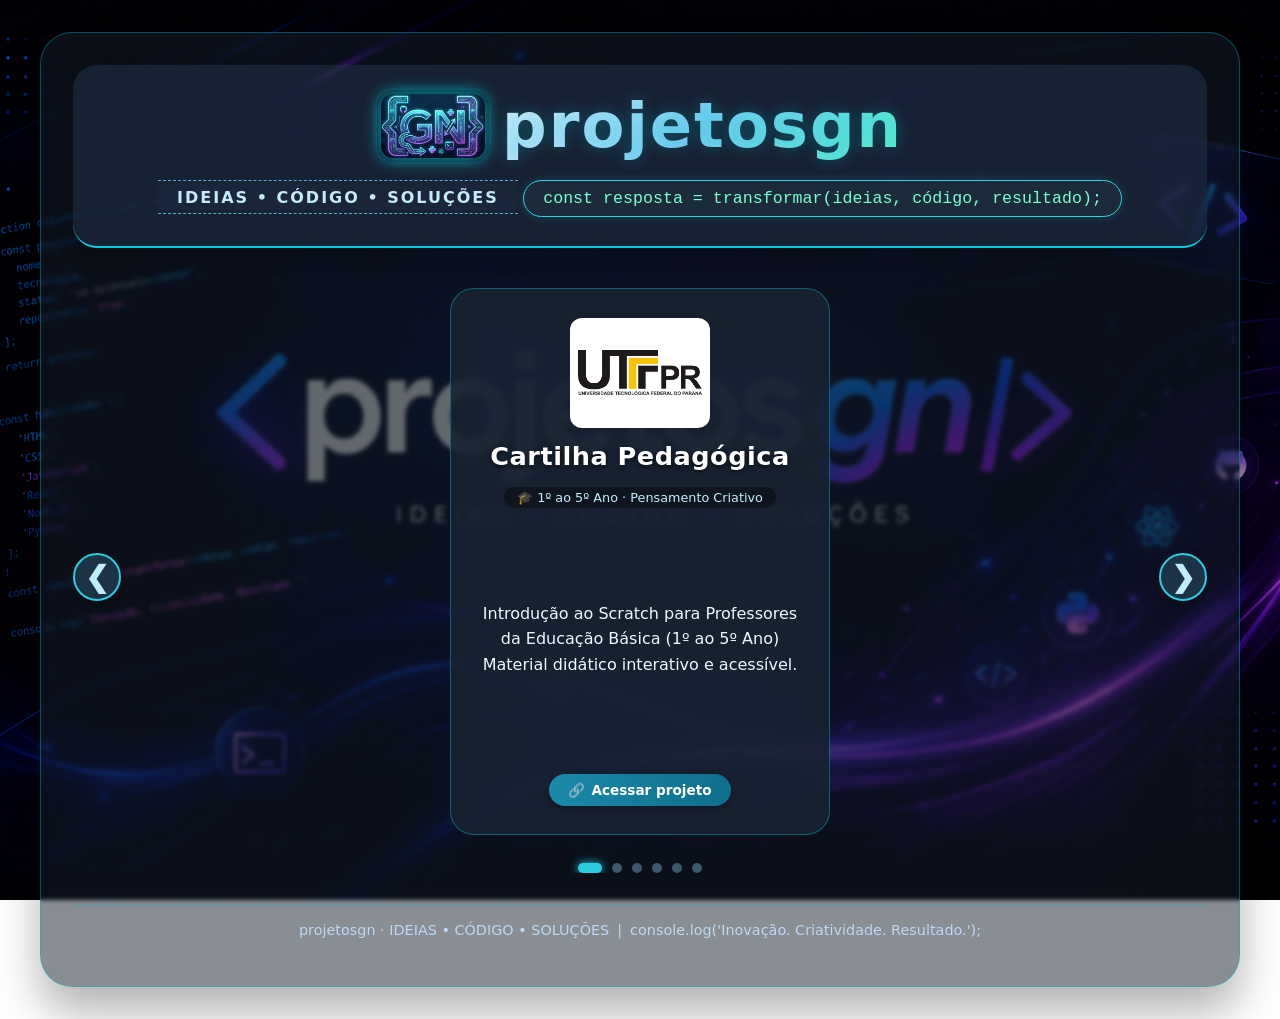
==== index.html @ d5f3495c "Retornando layout original" ====
<!DOCTYPE html>
<!--
    ===================================================================
    projetosgn · Portfólio de Soluções
    ===================================================================
    Objetivo:
        Apresentar projetos de tecnologia e inovação em um formato
        de carrossel interativo. O foco está no pensamento computacional,
        código limpo e soluções transformadoras. Cada slide representa
        um projeto ou seção institucional, com navegação por botões
        e indicadores visuais.

    Autor : Gisele Nunes
    Data  : 2026
    ===================================================================
-->

<!-- Define o idioma principal da página como Português do Brasil -->
<html lang="pt-BR">

<!-- Início do cabeçalho da página: contém metadados e links para recursos externos -->

<head>
    <!-- Define a codificação de caracteres como UTF-8 (suporte a acentos e caracteres especiais) -->
    <meta charset="UTF-8">

    <!--
        Configura a viewport para dispositivos móveis:
        - width=device-width: largura igual à tela do dispositivo
        - initial-scale=1.0: zoom inicial padrão
        - viewport-fit=cover: garante que o conteúdo ocupe toda a tela em iPhones com notch
    -->
    <meta name="viewport" content="width=device-width, initial-scale=1.0, viewport-fit=cover">

    <!-- Título que aparece na aba do navegador -->
    <title>projetosgn · Portfólio de Soluções</title>

    <!-- Link para o arquivo CSS externo que contém os estilos da página -->
    <link rel="stylesheet" href="assets/css/style.css">
</head>

<!-- Corpo da página: todo o conteúdo visível fica dentro desta tag -->

<body>
    <!--
        Wrapper: div principal que agrupa todo o conteúdo.
        Serve como contêiner para aplicar estilos de largura máxima,
        centralização e sombras, se necessário.
    -->
    <div class="wrapper">

        <!--
            Seção hero: área de destaque no topo da página.
            Contém logo, título principal e uma linha de código simbólica.
        -->
        <div class="hero">
            <!-- Div que agrupa logo e título para alinhamento -->
            <div class="logo-titulo">
                <!--
                    Imagem do logo.
                    - src: caminho da imagem
                    - alt: texto alternativo para acessibilidade
                    - onerror: fallback caso a imagem não carregue (esconde o elemento)
                -->
                <img src="assets/images/logo_projetosgn_2.png" alt="logo projetosgn" class="logo-simbolo"
                    onerror="this.style.display='none'">
                <!-- Título principal do site (nível 1) -->
                <h1>projetosgn</h1>
            </div>

            <!-- Subtítulo ou slogan da marca -->
            <div class="tagline">IDEIAS • CÓDIGO • SOLUÇÕES</div>

            <!--
                Exemplo de código JavaScript estilizado como um snippet.
                Representa a filosofia de transformar ideias em resultados.
            -->
            <div class="code-snippet">
                const resposta = transformar(ideias, código, resultado);
            </div>
        </div>

        <!--
            CARROSSEL DE PROJETOS
            Estrutura principal para exibir os slides interativos.
        -->
        <div class="carrossel-container">
            <!--
                Contêiner dos slides: terá largura suficiente para acomodar todos os itens
                em linha (horizontal). O JavaScript manipula a posição de scroll ou transform.
            -->
            <div class="carrossel-slides" id="carrosselSlides">

                <!-- ========== SLIDE 1: Cartilha Pedagógica (1º ao 5º Ano) ========== -->
                <!-- Cada slide é uma div com a classe 'carrossel-item' -->
                <div class="carrossel-item">
                    <!-- Card individual que representa um projeto -->
                    <div class="card-projeto">
                        <!-- Logo do projeto (UTFPR) -->
                        <img src="assets/images/UTFPR_logo.png" alt="Logo UTFPR" class="logo-projeto"
                            onerror="this.src='https://placehold.co/140x110?text=UTFPR'">
                        <!-- Título do projeto -->
                        <h3>Cartilha Pedagógica</h3>
                        <!-- Descrição curta: público-alvo e abordagem -->
                        <div class="desc-curta">🎓 1º ao 5º Ano · Pensamento Criativo</div>
                        <!-- Descrição principal mais detalhada -->
                        <div class="descricao-principal">
                            Introdução ao Scratch para Professores da Educação Básica (1º ao 5º Ano)<br>
                            Material didático interativo e acessível.
                        </div>
                        <!--
                            Link/botão para acessar o projeto.
                            - href: URL do projeto externo
                            - target="_blank": abre em nova aba
                            - rel="noopener noreferrer": segurança para evitar ataques via window.opener
                        -->
                        <a href="https://barbosa-rodrigo-1979.github.io/scratch-na-educacao-basica/" class="btn-projeto"
                            target="_blank" rel="noopener noreferrer">
                            <span>🔗</span> Acessar projeto
                        </a>
                    </div>
                </div>

                <!-- ========== SLIDE 2: Cartilha Pedagógica (6º ao 9º Ano) ========== -->
                <div class="carrossel-item">
                    <div class="card-projeto">
                        <img src="assets/images/UTFPR_logo.png" alt="Logo UTFPR" class="logo-projeto"
                            onerror="this.src='https://placehold.co/140x110?text=UTFPR'">
                        <h3>Cartilha Pedagógica</h3>
                        <div class="desc-curta">🧠 6º ao 9º Ano · Pensamento Computacional</div>
                        <div class="descricao-principal">
                            Uma sequência didática para desenvolver o Pensamento Computacional do 6º ao 9º ano<br>
                            Estratégias práticas com Scratch.
                        </div>
                        <a href="https://barbosa-rodrigo-1979.github.io/scratch-na-educacao-basica-2/"
                            class="btn-projeto" target="_blank" rel="noopener noreferrer">
                            <span>🔗</span> Acessar projeto
                        </a>
                    </div>
                </div>

                <!-- ========== SLIDE 3: ODS na Escola - Projeto Paraná Sustentável ========== -->
                <div class="carrossel-item">
                    <div class="card-projeto">
                        <!-- Logo do projeto ODS na Escola -->
                        <img src="assets/images/logo_ODS_3.png" alt="ODS na Escola"
                            class="logo-projeto logo-fundo-preto"
                            onerror="this.src='https://placehold.co/140x110?text=ODS+Escola&bg=1a8aaa&textColor=white'">

                        <!-- Título do projeto -->
                        <h3>ODS na Escola</h3>
                        <!-- Descrição curta: público-alvo e abordagem -->
                        <div class="desc-curta">🌍 Ensino Médio · Agenda 2030</div>
                        <!-- Descrição principal mais detalhada -->
                        <div class="descricao-principal">
                            Projeto interdisciplinar para a rede pública estadual do Paraná<br>
                            Conectando juventude, cidadania e os Objetivos de Desenvolvimento Sustentável da ONU.
                        </div>
                        <!--
                            Link/botão para acessar o projeto principal (index.html dos ODS)
                            O projeto contém 3 módulos: Fome Zero (ODS 2), Educação de Qualidade (ODS 4) e Ação Climática (ODS 13)
                        -->
                        <a href="https://giselenunes.github.io/sustentabilidade_ods/" class="btn-projeto"
                            target="_blank" rel="noopener noreferrer">
                            <span>🌐</span> Acessar ODS na Escola
                        </a>
                    </div>
                </div>

                <!-- ========== SLIDE 4: Robô Fofoqueiro (Projeto Integrador - IA e Acessibilidade) ========== -->
                <div class="carrossel-item">
                    <div class="card-projeto">
                        <!-- Logo customizada com fundo escuro e efeito visual de robô -->
                        <img src="assets/images/logo_fofoqueiro.png" alt="Robô Fofoqueiro"
                            class="logo-projeto logo-fundo-preto"
                            onerror="this.src='https://placehold.co/140x110?text=🤖+FOFOQUEIRO&bg=111111&textColor=00ccdd'">
                        <h3>🤖 Robô Fofoqueiro</h3>
                        <div class="desc-curta">🎙️ IA · Acessibilidade · Ensino Médio</div>
                        <div class="descricao-principal">
                            Assistente robótico com personalidade excêntrica que traduz sons ambientes em alertas
                            visuais, textuais e emocionais.<br>
                            Projeto integrador com Python, Visão Computacional, sensores de áudio e IA generativa com
                            gírias paranaenses.
                        </div>
                        <a href="https://giselenunes.github.io/projeto-integrador/" class="btn-projeto" target="_blank"
                            rel="noopener noreferrer">
                            <span>🤖</span> Conhecer projeto
                        </a>
                    </div>
                </div>

                <!-- ========== SLIDE 5: Sobre Mim (Criadora) ========== -->
                <div class="carrossel-item">
                    <div class="card-projeto">
                        <!-- Logo com fundo preto (classe específica) -->
                        <img src="assets/images/logo_projetosgn_6.png" alt="Gisele Nunes"
                            class="logo-projeto logo-fundo-preto"
                            onerror="this.src='https://placehold.co/140x110?text=GN'">
                        <h3>Bio</h3>
                        <div class="desc-curta">👤 Institucional · Criadora</div>
                        <div class="descricao-principal">
                            Conheça a trajetória, formação acadêmica e filosofia de trabalho<br>
                            de Gisele Nunes, idealizadora do projetosgn.
                        </div>
                        <!-- Link para uma página interna (bio.html) -->
                        <a href="pages/bio.html" class="btn-projeto">
                            <span>👤</span> Conhecer criadora
                        </a>
                    </div>
                </div>

                <!-- ========== SLIDE 6: Novos Horizontes (Projeto Futuro) ========== -->
                <div class="carrossel-item">
                    <div class="card-projeto">
                        <img src="assets/images/logo_projetosgn_6.png" alt="Logo projetosgn"
                            class="logo-projeto logo-fundo-preto"
                            onerror="this.src='https://placehold.co/140x110?text=projetosgn'">
                        <h3>Novos Horizontes</h3>
                        <div class="desc-curta">🚀 Em breve · inovação</div>
                        <div class="descricao-principal">
                            Reservado para projetos futuros<br>
                            Novas soluções, tecnologias emergentes e ideias em evolução.
                        </div>
                        <!--
                            Botão não é um link, mas um elemento interativo.
                            O JavaScript pode adicionar um alerta ou outra ação.
                            ID único para referência no script.
                        -->
                        <button class="btn-projeto" id="btnProjetoFuturo">
                            <span>✨</span> Em desenvolvimento
                        </button>
                    </div>
                </div>
            </div>

            <!--
                Botão de navegação "Anterior".
                - class: estilização geral dos botões
                - class específica para posicionamento à esquerda
                - id: referência para o JavaScript
                - aria-label: descrição para leitores de tela (acessibilidade)
            -->
            <button class="carrossel-btn carrossel-btn-prev" id="btnPrev" aria-label="Anterior">❮</button>

            <!-- Botão de navegação "Próximo" -->
            <button class="carrossel-btn carrossel-btn-next" id="btnNext" aria-label="Próximo">❯</button>

            <!--
                Div que conterá os indicadores (pontinhos) gerados dinamicamente pelo JavaScript.
                Cada indicador representa um slide e permite navegação direta.
            -->
            <div class="carrossel-indicadores" id="carrosselIndicadores"></div>
        </div>

        <!--
            Rodapé da página (footer).
            Contém informações de direitos autorais e uma mensagem simbólica em formato de console.log.
        -->
        <div class="footer">
            <span>projetosgn · IDEIAS • CÓDIGO • SOLUÇÕES</span>
            <span>|</span>
            <span>console.log('Inovação. Criatividade. Resultado.');</span>
        </div>
    </div>

    <!--
        Inclusão do arquivo JavaScript externo.
        Deve ser carregado após o HTML para que os elementos existam quando o script executar.
    -->
    <script src="assets/js/script.js"></script>
</body>

</html>
---- assets/css/style.css ----
/*===================================================================
    Titulo do documento: Estilos CSS para Portfólio de Projetos - Gisele Nunes
    ===================================================================
    Objetivo:
        Este arquivo define todos os estilos visuais para o site de portfólio,
        incluindo layout do carrossel de projetos, página sobre, efeitos de vidro
        (glassmorphism), responsividade e animações. Garante uma experiência
        visual moderna, legível e consistente em diferentes dispositivos.
    Autor : Gisele Nunes
    Data  : 2026
===================================================================*/

/* ==========================================================================
   1. RESET E CONFIGURAÇÕES GLOBAIS
   ========================================================================== */

/*
 * SELETOR UNIVERSAL (*)
 * O asterisco (*) seleciona TODOS os elementos HTML da página.
 * Isso inclui tags como <body>, <div>, <p>, <h1>, etc.
 * Aplicamos regras que serão herdadas por todos os elementos,
 * garantindo uma base consistente em qualquer navegador.
 */
* {
    /* Remove todas as margens externas padrão que os navegadores aplicam */
    margin: 0;

    /* Remove todos os preenchimentos internos padrão */
    padding: 0;

    /* 
     * box-sizing: border-box
     * Por padrão, a largura (width) de um elemento não inclui bordas e padding.
     * Com 'border-box', a largura e altura TOTAL do elemento incluem conteúdo,
     * padding e borda. Isso facilita muito o cálculo de layouts responsivos,
     * pois evita que elementos "estourem" o container pai ao adicionar padding.
     */
    box-sizing: border-box;
}

/*
 * ELEMENTO BODY
 * O <body> é o contêiner visível principal da página. Todo conteúdo que o
 * usuário vê está dentro dele.
 */
body {
    /* 
     * font-family: Define a pilha de fontes (fallback)
     * O navegador tenta usar a primeira fonte disponível. Se não encontrar,
     * vai para a próxima, e assim por diante.
     */
    font-family: 'Inter', 'Segoe UI', system-ui, -apple-system, sans-serif;

    /* 
     * background-image: Define uma imagem como fundo do site.
     * O caminho é relativo ao arquivo CSS. '..' significa "voltar um nível".
     * Como o CSS está em assets/css/style.css, '../images/fundo_projetosgn.png'
     * aponta para a pasta 'images' que está no mesmo nível de 'assets'.
     */
    background-image: url('../images/fundo_projetosgn.png');

    /* 
     * background-size: cover
     * Redimensiona a imagem de fundo para cobrir completamente o elemento,
     * mantendo sua proporção. Pode cortar levemente as bordas, mas garante
     * que não haverá espaços vazios.
     */
    background-size: cover;

    /* 
     * background-position: center
     * Centraliza a imagem de fundo tanto na horizontal quanto na vertical.
     * Isso garante que a parte mais interessante da imagem fique visível.
     */
    background-position: center;

    /* 
     * background-repeat: no-repeat
     * Impede que a imagem se repita caso seja menor que o elemento.
     * Queremos apenas uma instância da imagem.
     */
    background-repeat: no-repeat;

    /* 
     * background-attachment: fixed
     * Fixa a imagem de fundo em relação à viewport (janela do navegador).
     * Quando o usuário rola a página, o conteúdo se move, mas a imagem de fundo
     * permanece estática, criando um efeito parallax suave e elegante.
     */
    background-attachment: fixed;

    /* 
     * min-height: 100vh
     * Garante que o body tenha no mínimo 100% da altura da viewport (vh = viewport height).
     * Isso é crucial para centralizar conteúdo verticalmente e para que o fundo
     * cubra toda a tela inicial, mesmo com pouco conteúdo.
     */
    min-height: 100vh;

    /* 
     * display: flex
     * Ativa o Flexbox, um modelo de layout unidimensional poderoso.
     * Permite alinhar e distribuir espaço entre os itens filhos de forma eficiente.
     */
    display: flex;

    /* 
     * align-items: center
     * Alinha os itens filhos (no caso, o .wrapper) ao centro do eixo transversal.
     * Como o flex-direction padrão é 'row' (linha), o eixo transversal é o vertical.
     * Portanto, centraliza o conteúdo VERTICALMENTE dentro do body.
     */
    align-items: center;

    /* 
     * justify-content: center
     * Alinha os itens filhos ao centro do eixo principal.
     * Com flex-direction: row (padrão), o eixo principal é o horizontal.
     * Portanto, centraliza o conteúdo HORIZONTALMENTE dentro do body.
     */
    justify-content: center;

    /* 
     * padding: 2rem
     * Adiciona um espaçamento interno de 2rem em TODOS os lados do body.
     * rem é uma unidade relativa ao tamanho da fonte raiz (<html>).
     * Por padrão, 1rem = 16px. Então, 2rem = 32px.
     * Isso evita que o conteúdo grude nas bordas da tela em telas pequenas.
     */
    padding: 2rem;

    /* 
     * position: relative
     * Cria um novo contexto de posicionamento. Elementos com position: absolute
     * dentro do body serão posicionados em relação a ele, não à viewport.
     * Necessário para o pseudo-elemento ::before funcionar corretamente.
     */
    position: relative;
}

/*
 * PSEUDO-ELEMENTO BODY::BEFORE
 * Um pseudo-elemento é como um "elemento fantasma" criado via CSS.
 * ::before significa "antes do conteúdo do body".
 * É usado aqui para criar uma camada de overlay (sobreposição) escura
 * sobre a imagem de fundo, melhorando a legibilidade do texto.
 */
body::before {
    /* 
     * content: ""
     * A propriedade 'content' é OBRIGATÓRIA para pseudo-elementos ::before e ::after.
     * Mesmo vazia, deve ser declarada para que o elemento exista no DOM.
     */
    content: "";

    /* 
     * position: fixed
     * Posiciona o elemento em relação à viewport (janela do navegador).
     * Ao contrário de 'absolute', 'fixed' não rola com a página.
     * Isso garante que o overlay escuro cubra a tela inteira mesmo rolando,
     * já que o fundo é fixed e o conteúdo rola sobre ele.
     */
    position: fixed;

    /* top, left, right, bottom: 0 */
    /* Define que o elemento deve se esticar para tocar todas as bordas da viewport */
    top: 0;
    left: 0;
    right: 0;
    bottom: 0;

    /* 
     * background: rgba(0, 0, 0, 0.3)
     * Cor preta (0,0,0) com 30% de opacidade (0.3 = 30% visível, 70% transparente).
     * rgba = Red, Green, Blue, Alpha (canal alfa = transparência).
     * Escurece a imagem de fundo, fazendo o texto branco se destacar mais.
     */
    background: rgba(0, 0, 0, 0.3);

    /* 
     * z-index: 0
     * Controla a ordem de empilhamento (eixo Z).
     * Quanto MAIOR o z-index, mais À FRENTE o elemento aparece.
     * Com z-index:0, este overlay fica atrás do conteúdo (que terá z-index maior).
     */
    z-index: 0;
}

/* ==========================================================================
   2. ESTRUTURA PRINCIPAL (WRAPPER)
   ========================================================================== */

/*
 * .wrapper
 * Classe CSS (identificada pelo ponto .) que envolve TODO o conteúdo principal.
 * É a caixa centralizada e estilizada que contém hero, carrossel e footer.
 */
.wrapper {
    /* 
     * position: relative
     * Cria um novo contexto de posicionamento para os elementos filhos absolutos.
     * Também permite que o z-index funcione corretamente dentro deste container.
     */
    position: relative;

    /* 
     * z-index: 2
     * Garante que o wrapper e todo seu conteúdo fiquem ACIMA do overlay escuro
     * do body::before (que tem z-index:0).
     */
    z-index: 2;

    /* 
     * max-width: 1200px
     * Define uma largura máxima para o container.
     * Em telas muito grandes (ex: 4K), o conteúdo não ficará excessivamente largo,
     * mantendo a legibilidade e o conforto visual.
     */
    max-width: 1200px;

    /* 
     * width: 100%
     * Ocupa 100% da largura disponível do elemento pai (o body centralizado),
     * mas respeita o limite de max-width:1200px.
     */
    width: 100%;

    /* 
     * background: rgba(20, 30, 45, 0.5)
     * Fundo azul-escuro (20,30,45) com 50% de opacidade.
     * A transparência permite que a imagem de fundo (já escurecida pelo overlay)
     * apareça levemente através do conteúdo, criando profundidade.
     */
    background: rgba(20, 30, 45, 0.5);

    /* 
     * backdrop-filter: blur(2px)
     * Aplica um efeito de desfoque (blur) de 2px aos elementos que estão ATRÁS
     * do .wrapper. Isso cria o famoso efeito "glassmorphism" (vidro fosco),
     * onde o fundo parece estar embaçado atrás do conteúdo, similar a vidro.
     * Diferente de 'filter', 'backdrop-filter' não desfoca o próprio elemento.
     */
    backdrop-filter: blur(2px);

    /* 
     * border-radius: 2rem
     * Arredonda os cantos do wrapper. 2rem = 32px (considerando 1rem=16px).
     * Dá um aspecto mais suave e moderno ao container principal.
     */
    border-radius: 2rem;

    /* 
     * padding: 2rem
     * Adiciona espaço interno de 2rem em todos os lados.
     * O conteúdo interno (hero, carrossel, footer) não encosta nas bordas arredondadas.
     */
    padding: 2rem;

    /* 
     * box-shadow: 0 25px 45px rgba(0, 0, 0, 0.3)
     * Adiciona uma sombra externa ao elemento.
     * Sintaxe: offset-x | offset-y | blur-radius | spread-radius | cor
     * - offset-x: 0 (sombra centralizada horizontalmente)
     * - offset-y: 25px (sombra para baixo)
     * - blur-radius: 45px (quanto maior, mais esfumada a sombra)
     * - cor: preto com 30% opacidade
     * Cria a ilusão de que o wrapper está flutuando sobre o fundo.
     */
    box-shadow: 0 25px 45px rgba(0, 0, 0, 0.3);

    /* 
     * border: 1px solid rgba(0, 180, 200, 0.4)
     * Adiciona uma borda fina de 1px na cor ciano/azul claro com 40% opacidade.
     * A borda sutíl reforça as bordas do glassmorphism, dando um "brilho" nas extremidades.
     */
    border: 1px solid rgba(0, 180, 200, 0.4);
}

/* ==========================================================================
   3. SEÇÃO HERO (CABEÇALHO DE APRESENTAÇÃO)
   ========================================================================== */

/*
 * .hero
 * Seção de destaque no topo do site. Contém logo, título principal e tagline.
 * É a primeira impressão visual do portfólio.
 */
.hero {
    /* 
     * text-align: center
     * Centraliza horizontalmente todo o conteúdo de texto dentro da hero.
     * Títulos, parágrafos, spans, etc, ficarão centralizados.
     */
    text-align: center;

    /* 
     * margin-bottom: 2rem
     * Adiciona um espaçamento externo abaixo da hero, separando-a do carrossel.
     * 2rem = 32px (espaço confortável entre seções).
     */
    margin-bottom: 2rem;

    /* 
     * padding: 1.5rem 1rem
     * Espaçamento interno:
     * - 1.5rem (24px) no topo e na base (vertical)
     * - 1rem (16px) nas laterais (horizontal)
     */
    padding: 1.5rem 1rem;

    /* 
     * background: rgba(30, 45, 65, 0.55)
     * Fundo um pouco mais escuro e opaco que o wrapper para criar contraste.
     * Cor azul-marinho (30,45,65) com 55% opacidade.
     */
    background: rgba(30, 45, 65, 0.55);

    /* 
     * backdrop-filter: blur(4px)
     * Desfoque de 4px no fundo atrás da hero. Mais intenso que o blur(2px) do wrapper,
     * destacando ainda mais esta seção e melhorando a legibilidade do texto.
     */
    backdrop-filter: blur(4px);

    /* 
     * border-radius: 1.5rem
     * Cantos arredondados de 1.5rem (24px). Um pouco menos arredondado que o wrapper.
     */
    border-radius: 1.5rem;

    /* 
     * border-bottom: 2px solid #00ccdd
     * Adiciona uma borda apenas na PARTE INFERIOR da hero.
     * Cor ciano brilhante (#00ccdd) com 2px de espessura.
     * Funciona como uma linha de destaque que separa visualmente a hero do conteúdo abaixo.
     */
    border-bottom: 2px solid #00ccdd;

    /* 
     * position: relative
     * Para que o 'overflow: hidden' funcione corretamente e também para
     * futuros elementos posicionados absolutamente dentro da hero.
     */
    position: relative;

    /* 
     * overflow: hidden
     * Esconde qualquer conteúdo que ultrapasse as bordas arredondadas da hero.
     * Garante que os cantos fiquem perfeitamente redondos sem "vazamentos".
     */
    overflow: hidden;

    /* 
     * box-shadow: 0 8px 20px rgba(0, 0, 0, 0.2)
     * Sombra sutil que dá um leve destaque, fazendo a hero "flutuar" levemente
     * acima do wrapper, adicionando profundidade ao design.
     */
    box-shadow: 0 8px 20px rgba(0, 0, 0, 0.2);
}

/*
 * .logo-titulo
 * Container flexível que agrupa a imagem do logo e o título <h1>.
 */
.logo-titulo {
    /* 
     * display: flex
     * Ativa o Flexbox para alinhar o logo e o título na mesma linha horizontal.
     */
    display: flex;

    /* 
     * align-items: center
     * Alinha verticalmente o logo e o título ao centro.
     * Se um for maior que o outro, o menor será centralizado verticalmente.
     */
    align-items: center;

    /* 
     * justify-content: center
     * Centraliza o grupo (logo + título) horizontalmente dentro do container pai (.hero).
     */
    justify-content: center;

    /* 
     * gap: 0.8rem
     * Define um espaçamento de 0.8rem (cerca de 13px) entre o logo e o título.
     * O 'gap' é uma propriedade do Flexbox e Grid que simplifica margens entre itens.
     */
    gap: 0.8rem;

    /* 
     * flex-wrap: wrap
     * Permite que os itens internos (logo e título) quebrem para a linha de baixo
     * se não houver espaço horizontal suficiente em telas muito pequenas.
     * Isso evita que o layout "estoure" ou crie scroll horizontal.
     */
    flex-wrap: wrap;

    /* 
     * margin-bottom: 0.3rem
     * Pequeno espaçamento abaixo do grupo logo-titulo, separando-o da tagline.
     */
    margin-bottom: 0.3rem;
}

/*
 * .logo-simbolo
 * Estilo específico para a imagem do logo/símbolo.
 */
.logo-simbolo {
    /* 
     * height: 72px
     * Define uma altura fixa de 72 pixels.
     * Ao definir apenas a altura, a largura se ajusta automaticamente (width: auto)
     * para manter a proporção original da imagem.
     */
    height: 72px;

    /* 
     * width: auto
     * A largura é calculada automaticamente baseada na altura definida (72px)
     * e na proporção (aspect ratio) da imagem original.
     */
    width: auto;

    /* 
     * filter: drop-shadow(0 0 8px #00ccdd)
     * Aplica uma sombra diretamente ao redor da imagem, respeitando seus contornos
     * e áreas transparentes (diferente de box-shadow, que cria uma sombra retangular).
     * Cria um efeito de brilho neon ciano ao redor do logo.
     */
    filter: drop-shadow(0 0 8px #00ccdd);

    /* 
     * transition: transform 0.3s ease
     * Suaviza a animação de qualquer mudança na propriedade 'transform'.
     * Quando a transformação ocorrer (ex: no hover), levará 0.3 segundos
     * com uma aceleração 'ease' (começa devagar, acelera, desacelera no fim).
     */
    transition: transform 0.3s ease;

    /* 
     * border-radius: 16px
     * Arredonda os cantos da imagem do logo em 16 pixels.
     * Dá um aspecto mais suave e integrado ao design.
     */
    border-radius: 16px;

    /* 
     * background: rgba(0, 0, 0, 0.2)
     * Adiciona um fundo preto com 20% de opacidade atrás da imagem.
     * Útil se o logo tiver áreas transparentes ou for muito claro, garantindo contraste.
     */
    background: rgba(0, 0, 0, 0.2);

    /* 
     * padding: 4px
     * Espaçamento interno de 4px. Cria uma pequena borda entre a imagem e o fundo
     * definido acima, ou entre a imagem e a borda arredondada.
     */
    padding: 4px;
}

/*
 * Efeito ao passar o mouse sobre o logo.
 * A pseudo-classe :hover é ativada quando o cursor do mouse está sobre o elemento.
 */
.logo-simbolo:hover {
    /* 
     * transform: scale(1.02)
     * Aumenta o elemento em 2% (1.02 = 102% do tamanho original).
     * Combinado com o 'transition' definido acima, o crescimento é suave e sutil.
     */
    transform: scale(1.02);
}

/*
 * TÍTULO PRINCIPAL H1
 * Representa o título mais importante da página (geralmente o nome do portfólio).
 */
h1 {
    /* 
     * font-size: 3.9rem
     * Tamanho da fonte: 3.9rem = 3.9 * 16px = aproximadamente 62.4px.
     * Um tamanho grande e impactante para o título principal.
     */
    font-size: 3.9rem;

    /* 
     * background: linear-gradient(135deg, #e0f0ff, #7accee, #5aeecc)
     * Cria um gradiente linear de 135 graus (diagonal, da esquerda inferior para direita superior).
     * As cores do gradiente: azul muito claro -> azul médio -> verde-água.
     * Este gradiente será usado como COR DE FUNDO do texto.
     */
    background: linear-gradient(135deg, #e0f0ff, #7accee, #5aeecc);

    /* 
     * background-clip: text
     * Esta é a propriedade mágica! Ela faz com que o fundo (no caso, o gradiente)
     * seja recortado para se ajustar exatamente ao formato do texto.
     * O resultado é que o texto parece ter uma cor gradiente.
     * Suporte em navegadores modernos.
     */
    background-clip: text;

    /* 
     * -webkit-background-clip: text
     * Versão com prefixo para compatibilidade com navegadores baseados em WebKit
     * (Chrome, Safari, Edge, Opera, etc). Necessária para garantir o funcionamento.
     */
    -webkit-background-clip: text;

    /* 
     * color: transparent
     * Torna a cor do texto propriamente dita completamente transparente.
     * Assim, o que vemos é o GRADIENTE que está atrás (graças ao background-clip: text).
     * Se a cor não fosse transparente, ela se sobreporia ao gradiente.
     */
    color: transparent;

    /* 
     * letter-spacing: 2px
     * Adiciona 2 pixels de espaçamento entre cada caractere do texto.
     * Torna o título mais arejado e com um visual mais moderno.
     */
    letter-spacing: 2px;

    /* 
     * font-weight: 700
     * Define a espessura da fonte. 700 é equivalente a 'bold' (negrito).
     * A maioria das fontes suporta valores de 100 (mais fino) a 900 (mais grosso).
     */
    font-weight: 700;

    /* 
     * text-shadow: 0 0 15px rgba(0, 200, 220, 0.3)
     * Adiciona uma sombra externa ao texto (não ao container).
     * offset-x: 0 | offset-y: 0 | blur-radius: 15px | cor: ciano com 30% opacidade.
     * Cria um efeito de brilho suave (glow) ao redor das letras.
     */
    text-shadow: 0 0 15px rgba(0, 200, 220, 0.3);
}

/*
 * .tagline
 * Texto de apoio ou subtítulo que aparece abaixo do título principal.
 */
.tagline {
    /* 
     * font-size: 1rem
     * Tamanho padrão da fonte: 1rem = 16px (a menos que a raiz seja modificada).
     * É o tamanho base para texto corrido.
     */
    font-size: 1rem;

    /* 
     * letter-spacing: 2px
     * Mesmo espaçamento entre letras do título, mantendo a coerência visual.
     */
    letter-spacing: 2px;

    /* 
     * color: #c5eaff
     * Define a cor do texto como um azul bem claro e suave.
     * Contrasta com o fundo escuro e combina com o tema tecnológico.
     */
    color: #c5eaff;

    /* 
     * font-weight: 600
     * Peso semi-negrito (600). Um pouco mais grosso que o normal (400),
     * mas não tão grosso quanto o bold (700).
     */
    font-weight: 600;

    /* 
     * margin: 0.5rem 0
     * Margem externa:
     * - 0.5rem (8px) no topo e na base (vertical)
     * - 0 nas laterais (horizontal)
     */
    margin: 0.5rem 0;

    /* 
     * border-top e border-bottom
     * Adiciona bordas tracejadas (dashed) nas partes superior e inferior.
     * Isso cria uma linha de destaque que "emoldura" visualmente a tagline.
     */
    border-top: 1px dashed #5aaece;
    border-bottom: 1px dashed #5aaece;

    /* 
     * display: inline-block
     * Por padrão, um <p> ou <div> é block (ocupa toda a linha).
     * inline-block faz o elemento ocupar apenas a largura do seu conteúdo,
     * permitindo que outros elementos (se houvessem) fiquem na mesma linha.
     * Aqui, faz a tagline ficar centralizada e com largura ajustada ao texto.
     */
    display: inline-block;

    /* 
     * padding: 0.4rem 1.2rem
     * Espaçamento interno:
     * - 0.4rem (6.4px) no topo/base
     * - 1.2rem (19.2px) nas laterais
     * Dá um "respiro" entre o texto e as bordas tracejadas.
     */
    padding: 0.4rem 1.2rem;

    /* 
     * backdrop-filter: blur(4px)
     * Aplica desfoque de 4px no fundo atrás da tagline.
     * Melhora a legibilidade quando o fundo tem muito contraste.
     */
    backdrop-filter: blur(4px);
}

/*
 * .code-snippet
 * Simula um trecho de código, usado para dar um toque "tech" à apresentação.
 */
.code-snippet {
    /* 
     * background: rgba(30, 46, 62, 0.8)
     * Fundo escuro azulado com 80% opacidade, quase opaco.
     * Garante que o "código" seja bem legível.
     */
    background: rgba(30, 46, 62, 0.8);

    /* 
     * padding: 0.5rem 1.2rem
     * Espaçamento interno confortável: 8px vertical, ~19px horizontal.
     */
    padding: 0.5rem 1.2rem;

    /* 
     * border-radius: 40px
     * Valor alto para criar um formato de "pílula" (retângulo com bordas muito arredondadas).
     */
    border-radius: 40px;

    /* 
     * display: inline-block
     * Faz com que o elemento ocupe apenas a largura do seu conteúdo,
     * permitindo centralização fácil e layout mais compacto.
     */
    display: inline-block;

    /* 
     * font-family: 'Courier New', monospace
     * Força uma fonte monoespaçada (cada caractere tem a mesma largura),
     * que é o padrão para representar código de programação.
     */
    font-family: 'Courier New', monospace;

    /* 
     * color: #7affd0
     * Cor verde-menta claro, típica de sintaxe de código em muitos editores.
     */
    color: #7affd0;

    /* 
     * font-size: 1.04rem
     * Ligeiramente maior que o padrão (1rem = 16px, 1.04rem ≈ 16.6px).
     * Pequeno destaque sem exageros.
     */
    font-size: 1.04rem;

    /* 
     * border: 1px solid #3acce0
     * Borda sólida de 1px na cor ciano, reforçando o visual "tech".
     */
    border: 1px solid #3acce0;

    /* 
     * margin-top: 0.8rem
     * Espaço acima de 0.8rem (≈13px), separando o snippet da tagline.
     */
    margin-top: 0.8rem;

    /* 
     * box-shadow: 0 0 10px rgba(0, 200, 210, 0.2)
     * Sombra externa com brilho ciano, dando um leve "glow" ao elemento.
     */
    box-shadow: 0 0 10px rgba(0, 200, 210, 0.2);

    /* 
     * font-weight: 500
     * Peso da fonte médio (500). Entre o normal (400) e o semi-negrito (600).
     */
    font-weight: 500;
}

/* ==========================================================================
   4. BOTÃO DE VOLTAR (PÁGINA SOBRE)
   ========================================================================== */

/*
 * .btn-voltar
 * Botão de retorno que permite ao usuário voltar facilmente para a página inicial do portfólio.
 */
.btn-voltar {
    display: inline-flex;
    align-items: center;
    gap: 8px;
    background: rgba(30, 55, 75, 0.85);
    backdrop-filter: blur(8px);
    color: #c5ecff;
    text-decoration: none;
    padding: 0.6rem 1.2rem;
    border-radius: 40px;
    font-size: 0.9rem;
    font-weight: 500;
    transition: all 0.3s ease;
    border: 1px solid rgba(42, 204, 224, 0.4);
    margin-bottom: 1.5rem;
}

.btn-voltar:hover {
    background: rgba(42, 204, 224, 0.85);
    color: #1a2a3a;
    border-color: white;
    transform: translateX(-4px);
}

.btn-voltar span {
    font-size: 1.2rem;
}

/* ==========================================================================
   5. PÁGINA "SOBRE GISELE NUNES" - ESTILOS ESPECÍFICOS
   ========================================================================== */

/*
 * .sobre-container
 * Container principal da página sobre.
 */
.sobre-container {
    width: 100%;
    max-width: 1100px;
    margin: 0 auto;
}

/*
 * .profile-card
 * Card principal que exibe o perfil e as informações de contato.
 */
.profile-card {
    background: rgba(25, 35, 50, 0.7);
    backdrop-filter: blur(12px);
    border-radius: 2rem;
    padding: 1.8rem;
    margin-bottom: 2rem;
    border: 1px solid rgba(0, 200, 220, 0.4);
    transition: all 0.3s ease;
}

.profile-card:hover {
    border-color: #2acce0;
    box-shadow: 0 0 20px rgba(0, 200, 230, 0.2);
}

/*
 * .perfil-linha
 * Linha de perfil que organiza avatar e dados lado a lado.
 */
.perfil-linha {
    display: flex;
    flex-wrap: wrap;
    gap: 2rem;
    align-items: center;
}

/*
 * .avatar-wrapper
 * Envoltório da imagem de avatar.
 */
.avatar-wrapper {
    flex-shrink: 0;
}

/*
 * .avatar-img
 * Estilo para a imagem do avatar.
 */
.avatar-img {
    width: 180px;
    height: 180px;
    object-fit: cover;
    border-radius: 50%;
    border: 3px solid #2acce0;
    box-shadow: 0 0 15px rgba(42, 204, 224, 0.4);
    background: #0a1a2a;
    padding: 4px;
}

/*
 * .info-dados
 * Div que contém as informações textuais e de contato.
 */
.info-dados {
    flex: 1;
}

.info-dados h2 {
    font-size: 2.2rem;
    margin-bottom: 0.5rem;
    text-align: left;
}

/*
 * .badge-idade
 * Badge que exibe a idade calculada dinamicamente.
 */
.badge-idade {
    display: inline-block;
    background: rgba(42, 204, 224, 0.2);
    border: 1px solid #2acce0;
    border-radius: 50px;
    padding: 0.3rem 1rem;
    font-size: 0.85rem;
    color: #7affd0;
    margin-bottom: 1rem;
    font-weight: 500;
}

/*
 * .contato-item
 * Item de contato individual (telefone, e-mail, localização).
 */
.contato-item {
    display: flex;
    align-items: center;
    flex-wrap: wrap;
    gap: 0.8rem;
    margin: 0.8rem 0;
    padding: 0.5rem;
    background: rgba(0, 0, 0, 0.25);
    border-radius: 12px;
    transition: all 0.2s ease;
}

.contato-item:hover {
    background: rgba(0, 0, 0, 0.4);
}

/*
 * .contato-icone
 * Ícone representando o tipo de contato.
 */
.contato-icone {
    font-size: 1.2rem;
}

/*
 * .contato-texto
 * Texto do contato.
 */
.contato-texto {
    color: #c5ecff;
    font-size: 0.95rem;
    flex: 1;
    word-break: break-all;
}

/*
 * .btn-copiar
 * Botão que copia o conteúdo do contato.
 */
.btn-copiar {
    background: linear-gradient(95deg, #1a8aaa, #0e6e8a);
    border: none;
    padding: 0.3rem 0.8rem;
    border-radius: 40px;
    color: white;
    font-size: 0.7rem;
    font-weight: 500;
    cursor: pointer;
    transition: all 0.2s ease;
}

.btn-copiar:hover {
    background: linear-gradient(95deg, #2ac0e0, #1a90b0);
    transform: scale(1.02);
    box-shadow: 0 0 8px rgba(0, 200, 220, 0.4);
}

/*
 * .card-projeto (reaproveitado da página inicial)
 * Card que apresenta a trajetória e o propósito profissional.
 */
.card-projeto {
    background: rgba(25, 35, 50, 0.7);
    backdrop-filter: blur(12px);
    border-radius: 1.5rem;
    padding: 1.8rem;
    margin-bottom: 2rem;
    border: 1px solid rgba(0, 200, 220, 0.4);
    transition: all 0.3s ease;
}

.card-projeto:hover {
    border-color: #00ddff;
    box-shadow: 0 0 20px rgba(0, 200, 230, 0.25);
    transform: translateY(-3px);
    background: rgba(30, 42, 60, 0.75);
}

.card-projeto h3 {
    font-size: 1.6rem;
    margin-bottom: 1rem;
    color: #ffffff;
}

.card-projeto .descricao-principal {
    font-size: 1rem;
    line-height: 1.6;
    margin-bottom: 1rem;
}

/*
 * Títulos H2 da página sobre
 */
.sobre-container h2 {
    font-size: 1.8rem;
    margin: 1.5rem 0 1rem 0;
    color: #ffffff;
    background: linear-gradient(135deg, #ffffff, #7accee);
    background-clip: text;
    -webkit-background-clip: text;
    color: transparent;
    display: inline-block;
}

/*
 * .formacao-grid
 * Grid que organiza os cards de formação em layout responsivo.
 */
.formacao-grid {
    display: grid;
    grid-template-columns: repeat(auto-fit, minmax(280px, 1fr));
    gap: 1.5rem;
    margin: 1.5rem 0;
}

/*
 * .card-formacao
 * Card individual de formação acadêmica.
 */
.card-formacao {
    background: rgba(25, 35, 50, 0.7);
    backdrop-filter: blur(12px);
    border-radius: 1.5rem;
    padding: 1.5rem;
    border: 1px solid rgba(0, 200, 220, 0.4);
    transition: all 0.3s ease;
    text-align: center;
}

.card-formacao:hover {
    border-color: #2acce0;
    transform: translateY(-3px);
    box-shadow: 0 0 15px rgba(0, 200, 230, 0.2);
}

/*
 * .curso-logo-wrapper
 * Envoltório para a logo da instituição de ensino.
 */
.curso-logo-wrapper {
    margin-bottom: 1rem;
    display: flex;
    justify-content: center;
    align-items: center;
}

/*
 * .logo-instituicao
 * Logo da instituição de ensino - Fundo BRANCO com borda ciano e efeito suave
 */
.logo-instituicao {
    width: 110px;
    height: 90px;
    object-fit: contain;
    border-radius: 16px;
    padding: 8px;
    background: #ffffff;
    backdrop-filter: none;
    border: 1px solid rgba(0, 200, 220, 0.6);
    transition: all 0.25s ease-in-out;
    box-shadow: 0 4px 12px rgba(0, 0, 0, 0.15);
    display: block;
    margin-left: auto;
    margin-right: auto;
}

.logo-instituicao:hover {
    border-color: #2acce0;
    transform: translateY(-3px);
    box-shadow: 0 0 14px rgba(0, 200, 230, 0.4);
    background: #f8f9fa;
}

.logo-instituicao.fallback-logo {
    background: #ffffff !important;
    backdrop-filter: none !important;
}

/*
 * .curso-titulo
 * Título do curso com ícone temático.
 */
.curso-titulo {
    font-size: 1.2rem;
    font-weight: 700;
    color: #ffffff;
    margin-bottom: 0.5rem;
    letter-spacing: 0.3px;
}

/*
 * .curso-periodo
 * Período de realização do curso.
 */
.curso-periodo {
    font-size: 0.85rem;
    color: #7affd0;
    margin-bottom: 0.8rem;
}

/*
 * .curso-desc
 * Descrição resumida dos conhecimentos adquiridos.
 */
.curso-desc {
    font-size: 0.9rem;
    color: #c5ecff;
    line-height: 1.5;
    text-align: left;
}

/*
 * .diferenciais-container
 * Container para diferenciais: áreas de atuação e filosofia de trabalho.
 */
.diferenciais-container {
    display: grid;
    grid-template-columns: repeat(auto-fit, minmax(280px, 1fr));
    gap: 1.5rem;
    margin: 1.5rem 0;
}

/*
 * .citacao
 * Citação motivacional e visão pessoal, destacada visualmente.
 */
.citacao {
    background: rgba(0, 0, 0, 0.3);
    border-left: 4px solid #2acce0;
    border-radius: 1rem;
    padding: 1.5rem;
    margin: 2rem 0;
    font-size: 1.1rem;
    font-style: italic;
    color: #e0f0ff;
    line-height: 1.6;
    text-align: center;
}

/*
 * .footer
 * Rodapé da página, alinhado com o design original do portfólio.
 */
.footer {
    text-align: center;
    margin-top: 2rem;
    padding: 1rem;
    border-top: 1px solid rgba(0, 180, 200, 0.3);
    font-size: 0.9rem;
    color: #c0d8f0;
    display: flex;
    flex-wrap: wrap;
    justify-content: center;
    gap: 0.5rem;
    font-weight: 500;
}

/*
 * .footer-separator
 * Separador visual entre os textos do rodapé.
 */
.footer-separator {
    opacity: 0.6;
}

/* ==========================================================================
   6. CARROSSEL DE PROJETOS - AJUSTADO PARA EXIBIÇÃO CORRETA
   ========================================================================== */

/*
 * .carrossel-container
 * Container principal do carrossel. Envolve os slides e os botões de navegação.
 * IMPORTANTE: Deve ter overflow hidden para esconder slides fora da área visível
 */
.carrossel-container {
    position: relative;
    margin: 1.5rem 0;
    padding: 0 3rem;
    overflow: hidden;
    /* Esconde os slides que estão fora da área visível */
    width: 100%;
}

/*
 * .carrossel-slides
 * Container que agrupa todos os slides lado a lado (horizontalmente).
 * A largura deve ser totalSlides * 100% e a transição é aplicada aqui
 */
.carrossel-slides {
    display: flex;
    transition: transform 0.4s ease-out;
    width: 100%;
    will-change: transform;
    /* Otimiza a animação */
}

/*
 * .carrossel-item
 * Cada slide individual do carrossel.
 * flex: 0 0 100% - Garante que cada slide ocupe exatamente 100% da largura do container pai
 * Isso é CRÍTICO para o funcionamento correto do carrossel
 */
.carrossel-item {
    flex: 0 0 100%;
    min-width: 0;
    /* Previne problemas de overflow em flexbox */
    padding: 0.5rem;
}

/*
 * Cards dos projetos dentro do carrossel
 * AJUSTADO: largura máxima reduzida e centralizado para melhor harmonia visual
 */
.card-projeto {
    background: rgba(25, 35, 50, 0.85);
    backdrop-filter: blur(12px);
    border-radius: 1.5rem;
    padding: 1.8rem;
    border: 1px solid rgba(0, 200, 220, 0.4);
    transition: all 0.3s ease;
    text-align: center;
    height: 100%;
    display: flex;
    flex-direction: column;
    align-items: center;
    /* NOVOS AJUSTES: reduz largura horizontal e melhora proporção vertical */
    max-width: 380px;
    margin-left: auto;
    margin-right: auto;
    width: 100%;
    min-height: 480px;
    justify-content: space-between;
}

.card-projeto:hover {
    border-color: #00ddff;
    box-shadow: 0 0 20px rgba(0, 200, 230, 0.25);
    transform: translateY(-3px);
    background: rgba(30, 42, 60, 0.9);
}

/*
 * .logo-projeto
 * Estilo para as imagens/logos dos projetos dentro dos cards.
 */
.logo-projeto {
    width: 140px;
    height: 110px;
    object-fit: contain;
    margin-bottom: 0.8rem;
    border-radius: 12px;
    padding: 8px;
    display: block;
    margin-left: auto;
    margin-right: auto;
}

.logo-projeto[src*="UTFPR_logo"] {
    background: #ffffff;
}

.logo-projeto[src*="logo_projetosgn_6"] {
    background: #000000;
}

.logo-projeto:not([src*="UTFPR_logo"]):not([src*="logo_ODS_3"]) {
    background: #000000;
}

/* Fundo branco específico para a logo ODS */
.logo-projeto[src*="logo_ODS_3"] {
    background: #ffffff !important;
    padding: 8px;
    object-fit: contain;
}

/*
 * TÍTULO DO PROJETO (H3)
 */
h3 {
    font-size: 1.4rem;
    color: #ffffff;
    margin-bottom: 0.3rem;
    font-weight: 700;
    text-shadow: 0 2px 4px rgba(0, 0, 0, 0.5);
    letter-spacing: 0.5px;
}

/*
 * .desc-curta
 * Descrição breve, geralmente o tipo ou categoria do projeto.
 */
.desc-curta {
    font-size: 0.8rem;
    color: #c5ecff;
    background: rgba(0, 0, 0, 0.35);
    display: inline-block;
    padding: 0.2rem 0.8rem;
    border-radius: 50px;
    margin-bottom: 0.8rem;
    font-weight: 500;
}

/*
 * .descricao-principal
 * Texto principal que descreve o projeto em detalhes.
 */
.descricao-principal {
    color: #f0f8ff;
    line-height: 1.45;
    margin: 0.8rem 0;
    font-size: 0.9rem;
    font-weight: 500;
    flex: 1;
    display: flex;
    align-items: center;
}

/*
 * .btn-projeto
 * Botão de ação do projeto.
 */
.btn-projeto {
    display: inline-flex;
    align-items: center;
    justify-content: center;
    gap: 6px;
    background: linear-gradient(95deg, #1a8aaa, #0e6e8a);
    border: none;
    padding: 0.5rem 1.2rem;
    border-radius: 40px;
    color: white;
    font-weight: bold;
    text-decoration: none;
    font-size: 0.85rem;
    transition: 0.2s;
    cursor: pointer;
    margin-top: 0.8rem;
    box-shadow: 0 3px 10px rgba(0, 0, 0, 0.3);
}

.btn-projeto:hover {
    background: linear-gradient(95deg, #2ac0e0, #1a90b0);
    transform: scale(1.02);
    box-shadow: 0 0 12px rgba(0, 200, 220, 0.5);
}

/* ==========================================================================
   7. BOTÕES DE NAVEGAÇÃO DO CARROSSEL
   ========================================================================== */

.carrossel-btn {
    position: absolute;
    top: 50%;
    transform: translateY(-50%);
    background: rgba(30, 55, 75, 0.9);
    border: 2px solid #2acce0;
    color: #c0ecff;
    font-size: 1.8rem;
    width: 48px;
    height: 48px;
    border-radius: 50%;
    cursor: pointer;
    backdrop-filter: blur(8px);
    transition: 0.2s;
    font-weight: bold;
    z-index: 10;
    box-shadow: 0 2px 10px rgba(0, 0, 0, 0.3);
    display: flex;
    align-items: center;
    justify-content: center;
}

.carrossel-btn:hover {
    background: #2acce0;
    color: #1a2a3a;
    border-color: white;
    transform: translateY(-50%) scale(1.1);
}

.carrossel-btn-prev {
    left: 0;
}

.carrossel-btn-next {
    right: 0;
}

/* ==========================================================================
   8. INDICADORES (DOTS) DO CARROSSEL
   ========================================================================== */

.carrossel-indicadores {
    display: flex;
    justify-content: center;
    gap: 10px;
    margin-top: 20px;
}

.dot {
    width: 10px;
    height: 10px;
    background: rgba(74, 106, 130, 0.8);
    border-radius: 30px;
    cursor: pointer;
    transition: 0.2s;
    border: none;
}

.dot.active {
    background: #2acce0;
    width: 24px;
    box-shadow: 0 0 8px #2acce0;
}

/* ==========================================================================
   9. FALLBACK PARA AVATAR
   ========================================================================== */

.avatar-fallback {
    width: 180px;
    height: 180px;
    border-radius: 50%;
    background: linear-gradient(135deg, #1a8aaa, #0e6e8a);
    display: flex;
    align-items: center;
    justify-content: center;
    font-size: 3rem;
    font-weight: bold;
    color: white;
    border: 3px solid #2acce0;
    margin: 0 auto;
    font-family: 'Inter', sans-serif;
}

/* ==========================================================================
   10. RESPONSIVIDADE (MEDIA QUERIES)
   ========================================================================== */

@media (max-width: 650px) {
    body {
        padding: 1rem;
    }

    .wrapper {
        padding: 1rem;
    }

    h1 {
        font-size: 2.81rem;
    }

    .carrossel-container {
        padding: 0 1.8rem;
    }

    .carrossel-btn {
        width: 38px;
        height: 38px;
        font-size: 1.3rem;
    }

    .carrossel-btn-prev {
        left: -8px;
    }

    .carrossel-btn-next {
        right: -8px;
    }

    .logo-projeto {
        width: 110px;
        height: 85px;
        padding: 6px;
    }

    .logo-simbolo {
        height: 58px;
        border-radius: 12px;
    }

    .descricao-principal {
        font-size: 0.8rem;
    }

    .code-snippet {
        font-size: 0.91rem;
        padding: 0.4rem 1rem;
    }

    .footer {
        font-size: 0.78rem;
    }

    /* Ajustes página sobre */
    .perfil-linha {
        flex-direction: column;
        text-align: center;
        gap: 1rem;
    }

    .info-dados h2 {
        text-align: center;
    }

    .badge-idade {
        display: block;
        text-align: center;
        width: fit-content;
        margin-left: auto;
        margin-right: auto;
    }

    .contato-item {
        justify-content: center;
    }

    .avatar-img,
    .avatar-fallback {
        width: 140px;
        height: 140px;
    }

    .profile-card,
    .card-projeto {
        padding: 1.2rem;
    }

    /* Ajuste para cards do carrossel em telas menores */
    .card-projeto {
        max-width: 320px;
        min-height: 440px;
    }

    .sobre-container h2 {
        font-size: 1.5rem;
    }

    .formacao-grid,
    .diferenciais-container {
        grid-template-columns: 1fr;
    }

    .citacao {
        font-size: 0.95rem;
        padding: 1rem;
    }

    .logo-instituicao {
        width: 90px;
        height: 75px;
        padding: 6px;
    }
}

@media (max-width: 480px) {
    .carrossel-container {
        padding: 0 1rem;
    }

    .carrossel-btn-prev {
        left: -12px;
    }

    .carrossel-btn-next {
        right: -12px;
    }

    .carrossel-btn {
        width: 32px;
        height: 32px;
        font-size: 1.1rem;
    }

    /* Ajuste adicional para cards em telas muito pequenas */
    .card-projeto {
        max-width: 280px;
        min-height: 420px;
        padding: 1.2rem;
    }

    .logo-instituicao {
        width: 80px;
        height: 70px;
        padding: 5px;
    }

}
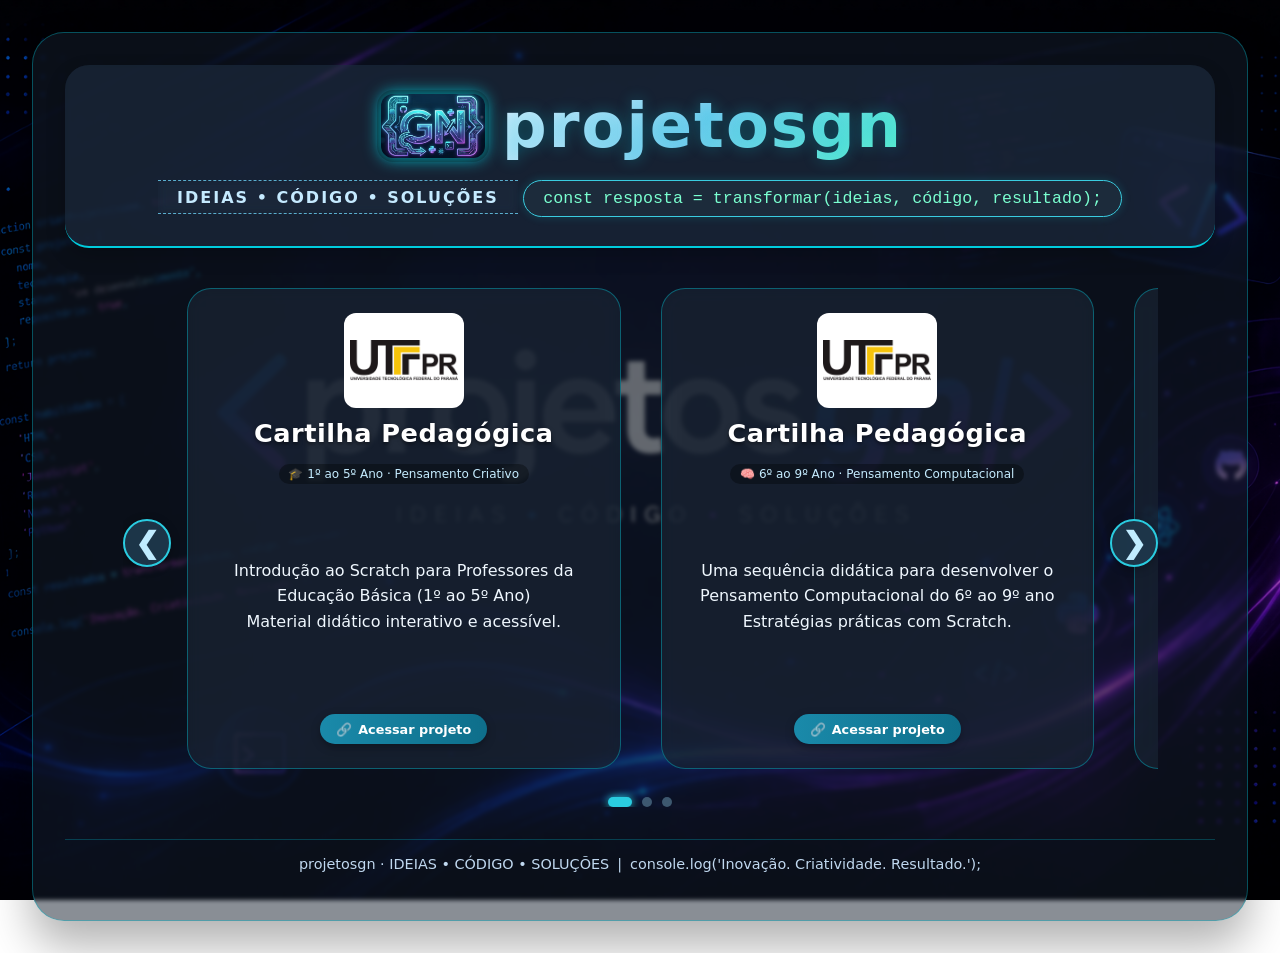
==== commit f1aa78de: "Ajustes no carrossel" ====
--- a/index.html
+++ b/index.html
@@ -15,105 +15,41 @@
     ===================================================================
 -->
 
-<!-- Define o idioma principal da página como Português do Brasil -->
 <html lang="pt-BR">
 
-<!-- Início do cabeçalho da página: contém metadados e links para recursos externos -->
-
 <head>
-    <!-- Define a codificação de caracteres como UTF-8 (suporte a acentos e caracteres especiais) -->
     <meta charset="UTF-8">
-
-    <!--
-        Configura a viewport para dispositivos móveis:
-        - width=device-width: largura igual à tela do dispositivo
-        - initial-scale=1.0: zoom inicial padrão
-        - viewport-fit=cover: garante que o conteúdo ocupe toda a tela em iPhones com notch
-    -->
     <meta name="viewport" content="width=device-width, initial-scale=1.0, viewport-fit=cover">
-
-    <!-- Título que aparece na aba do navegador -->
     <title>projetosgn · Portfólio de Soluções</title>
-
-    <!-- Link para o arquivo CSS externo que contém os estilos da página -->
     <link rel="stylesheet" href="assets/css/style.css">
 </head>
 
-<!-- Corpo da página: todo o conteúdo visível fica dentro desta tag -->
-
 <body>
-    <!--
-        Wrapper: div principal que agrupa todo o conteúdo.
-        Serve como contêiner para aplicar estilos de largura máxima,
-        centralização e sombras, se necessário.
-    -->
     <div class="wrapper">
-
-        <!--
-            Seção hero: área de destaque no topo da página.
-            Contém logo, título principal e uma linha de código simbólica.
-        -->
         <div class="hero">
-            <!-- Div que agrupa logo e título para alinhamento -->
             <div class="logo-titulo">
-                <!--
-                    Imagem do logo.
-                    - src: caminho da imagem
-                    - alt: texto alternativo para acessibilidade
-                    - onerror: fallback caso a imagem não carregue (esconde o elemento)
-                -->
                 <img src="assets/images/logo_projetosgn_2.png" alt="logo projetosgn" class="logo-simbolo"
                     onerror="this.style.display='none'">
-                <!-- Título principal do site (nível 1) -->
                 <h1>projetosgn</h1>
             </div>
-
-            <!-- Subtítulo ou slogan da marca -->
             <div class="tagline">IDEIAS • CÓDIGO • SOLUÇÕES</div>
-
-            <!--
-                Exemplo de código JavaScript estilizado como um snippet.
-                Representa a filosofia de transformar ideias em resultados.
-            -->
             <div class="code-snippet">
                 const resposta = transformar(ideias, código, resultado);
             </div>
         </div>
 
-        <!--
-            CARROSSEL DE PROJETOS
-            Estrutura principal para exibir os slides interativos.
-        -->
         <div class="carrossel-container">
-            <!--
-                Contêiner dos slides: terá largura suficiente para acomodar todos os itens
-                em linha (horizontal). O JavaScript manipula a posição de scroll ou transform.
-            -->
             <div class="carrossel-slides" id="carrosselSlides">
-
-                <!-- ========== SLIDE 1: Cartilha Pedagógica (1º ao 5º Ano) ========== -->
-                <!-- Cada slide é uma div com a classe 'carrossel-item' -->
                 <div class="carrossel-item">
-                    <!-- Card individual que representa um projeto -->
                     <div class="card-projeto">
-                        <!-- Logo do projeto (UTFPR) -->
                         <img src="assets/images/UTFPR_logo.png" alt="Logo UTFPR" class="logo-projeto"
                             onerror="this.src='https://placehold.co/140x110?text=UTFPR'">
-                        <!-- Título do projeto -->
                         <h3>Cartilha Pedagógica</h3>
-                        <!-- Descrição curta: público-alvo e abordagem -->
                         <div class="desc-curta">🎓 1º ao 5º Ano · Pensamento Criativo</div>
-                        <!-- Descrição principal mais detalhada -->
                         <div class="descricao-principal">
                             Introdução ao Scratch para Professores da Educação Básica (1º ao 5º Ano)<br>
                             Material didático interativo e acessível.
                         </div>
-                        <!--
-                            Link/botão para acessar o projeto.
-                            - href: URL do projeto externo
-                            - target="_blank": abre em nova aba
-                            - rel="noopener noreferrer": segurança para evitar ataques via window.opener
-                        -->
                         <a href="https://barbosa-rodrigo-1979.github.io/scratch-na-educacao-basica/" class="btn-projeto"
                             target="_blank" rel="noopener noreferrer">
                             <span>🔗</span> Acessar projeto
@@ -121,7 +57,6 @@
                     </div>
                 </div>
 
-                <!-- ========== SLIDE 2: Cartilha Pedagógica (6º ao 9º Ano) ========== -->
                 <div class="carrossel-item">
                     <div class="card-projeto">
                         <img src="assets/images/UTFPR_logo.png" alt="Logo UTFPR" class="logo-projeto"
@@ -139,27 +74,17 @@
                     </div>
                 </div>
 
-                <!-- ========== SLIDE 3: ODS na Escola - Projeto Paraná Sustentável ========== -->
                 <div class="carrossel-item">
                     <div class="card-projeto">
-                        <!-- Logo do projeto ODS na Escola -->
                         <img src="assets/images/logo_ODS_3.png" alt="ODS na Escola"
                             class="logo-projeto logo-fundo-preto"
                             onerror="this.src='https://placehold.co/140x110?text=ODS+Escola&bg=1a8aaa&textColor=white'">
-
-                        <!-- Título do projeto -->
                         <h3>ODS na Escola</h3>
-                        <!-- Descrição curta: público-alvo e abordagem -->
                         <div class="desc-curta">🌍 Ensino Médio · Agenda 2030</div>
-                        <!-- Descrição principal mais detalhada -->
                         <div class="descricao-principal">
                             Projeto interdisciplinar para a rede pública estadual do Paraná<br>
                             Conectando juventude, cidadania e os Objetivos de Desenvolvimento Sustentável da ONU.
                         </div>
-                        <!--
-                            Link/botão para acessar o projeto principal (index.html dos ODS)
-                            O projeto contém 3 módulos: Fome Zero (ODS 2), Educação de Qualidade (ODS 4) e Ação Climática (ODS 13)
-                        -->
                         <a href="https://giselenunes.github.io/sustentabilidade_ods/" class="btn-projeto"
                             target="_blank" rel="noopener noreferrer">
                             <span>🌐</span> Acessar ODS na Escola
@@ -167,10 +92,8 @@
                     </div>
                 </div>
 
-                <!-- ========== SLIDE 4: Robô Fofoqueiro (Projeto Integrador - IA e Acessibilidade) ========== -->
                 <div class="carrossel-item">
                     <div class="card-projeto">
-                        <!-- Logo customizada com fundo escuro e efeito visual de robô -->
                         <img src="assets/images/logo_fofoqueiro.png" alt="Robô Fofoqueiro"
                             class="logo-projeto logo-fundo-preto"
                             onerror="this.src='https://placehold.co/140x110?text=🤖+FOFOQUEIRO&bg=111111&textColor=00ccdd'">
@@ -189,10 +112,8 @@
                     </div>
                 </div>
 
-                <!-- ========== SLIDE 5: Sobre Mim (Criadora) ========== -->
                 <div class="carrossel-item">
                     <div class="card-projeto">
-                        <!-- Logo com fundo preto (classe específica) -->
                         <img src="assets/images/logo_projetosgn_6.png" alt="Gisele Nunes"
                             class="logo-projeto logo-fundo-preto"
                             onerror="this.src='https://placehold.co/140x110?text=GN'">
@@ -202,14 +123,12 @@
                             Conheça a trajetória, formação acadêmica e filosofia de trabalho<br>
                             de Gisele Nunes, idealizadora do projetosgn.
                         </div>
-                        <!-- Link para uma página interna (bio.html) -->
                         <a href="pages/bio.html" class="btn-projeto">
                             <span>👤</span> Conhecer criadora
                         </a>
                     </div>
                 </div>
 
-                <!-- ========== SLIDE 6: Novos Horizontes (Projeto Futuro) ========== -->
                 <div class="carrossel-item">
                     <div class="card-projeto">
                         <img src="assets/images/logo_projetosgn_6.png" alt="Logo projetosgn"
@@ -221,11 +140,6 @@
                             Reservado para projetos futuros<br>
                             Novas soluções, tecnologias emergentes e ideias em evolução.
                         </div>
-                        <!--
-                            Botão não é um link, mas um elemento interativo.
-                            O JavaScript pode adicionar um alerta ou outra ação.
-                            ID único para referência no script.
-                        -->
                         <button class="btn-projeto" id="btnProjetoFuturo">
                             <span>✨</span> Em desenvolvimento
                         </button>
@@ -233,29 +147,12 @@
                 </div>
             </div>
 
-            <!--
-                Botão de navegação "Anterior".
-                - class: estilização geral dos botões
-                - class específica para posicionamento à esquerda
-                - id: referência para o JavaScript
-                - aria-label: descrição para leitores de tela (acessibilidade)
-            -->
             <button class="carrossel-btn carrossel-btn-prev" id="btnPrev" aria-label="Anterior">❮</button>
-
-            <!-- Botão de navegação "Próximo" -->
             <button class="carrossel-btn carrossel-btn-next" id="btnNext" aria-label="Próximo">❯</button>
 
-            <!--
-                Div que conterá os indicadores (pontinhos) gerados dinamicamente pelo JavaScript.
-                Cada indicador representa um slide e permite navegação direta.
-            -->
             <div class="carrossel-indicadores" id="carrosselIndicadores"></div>
         </div>
 
-        <!--
-            Rodapé da página (footer).
-            Contém informações de direitos autorais e uma mensagem simbólica em formato de console.log.
-        -->
         <div class="footer">
             <span>projetosgn · IDEIAS • CÓDIGO • SOLUÇÕES</span>
             <span>|</span>
@@ -263,10 +160,6 @@
         </div>
     </div>
 
-    <!--
-        Inclusão do arquivo JavaScript externo.
-        Deve ser carregado após o HTML para que os elementos existam quando o script executar.
-    -->
     <script src="assets/js/script.js"></script>
 </body>
 
--- a/assets/css/style.css
+++ b/assets/css/style.css
@@ -14,175 +14,35 @@
    1. RESET E CONFIGURAÇÕES GLOBAIS
    ========================================================================== */
 
-/*
- * SELETOR UNIVERSAL (*)
- * O asterisco (*) seleciona TODOS os elementos HTML da página.
- * Isso inclui tags como <body>, <div>, <p>, <h1>, etc.
- * Aplicamos regras que serão herdadas por todos os elementos,
- * garantindo uma base consistente em qualquer navegador.
- */
 * {
-    /* Remove todas as margens externas padrão que os navegadores aplicam */
     margin: 0;
-
-    /* Remove todos os preenchimentos internos padrão */
     padding: 0;
-
-    /* 
-     * box-sizing: border-box
-     * Por padrão, a largura (width) de um elemento não inclui bordas e padding.
-     * Com 'border-box', a largura e altura TOTAL do elemento incluem conteúdo,
-     * padding e borda. Isso facilita muito o cálculo de layouts responsivos,
-     * pois evita que elementos "estourem" o container pai ao adicionar padding.
-     */
     box-sizing: border-box;
 }
 
-/*
- * ELEMENTO BODY
- * O <body> é o contêiner visível principal da página. Todo conteúdo que o
- * usuário vê está dentro dele.
- */
 body {
-    /* 
-     * font-family: Define a pilha de fontes (fallback)
-     * O navegador tenta usar a primeira fonte disponível. Se não encontrar,
-     * vai para a próxima, e assim por diante.
-     */
     font-family: 'Inter', 'Segoe UI', system-ui, -apple-system, sans-serif;
-
-    /* 
-     * background-image: Define uma imagem como fundo do site.
-     * O caminho é relativo ao arquivo CSS. '..' significa "voltar um nível".
-     * Como o CSS está em assets/css/style.css, '../images/fundo_projetosgn.png'
-     * aponta para a pasta 'images' que está no mesmo nível de 'assets'.
-     */
     background-image: url('../images/fundo_projetosgn.png');
-
-    /* 
-     * background-size: cover
-     * Redimensiona a imagem de fundo para cobrir completamente o elemento,
-     * mantendo sua proporção. Pode cortar levemente as bordas, mas garante
-     * que não haverá espaços vazios.
-     */
     background-size: cover;
-
-    /* 
-     * background-position: center
-     * Centraliza a imagem de fundo tanto na horizontal quanto na vertical.
-     * Isso garante que a parte mais interessante da imagem fique visível.
-     */
     background-position: center;
-
-    /* 
-     * background-repeat: no-repeat
-     * Impede que a imagem se repita caso seja menor que o elemento.
-     * Queremos apenas uma instância da imagem.
-     */
     background-repeat: no-repeat;
-
-    /* 
-     * background-attachment: fixed
-     * Fixa a imagem de fundo em relação à viewport (janela do navegador).
-     * Quando o usuário rola a página, o conteúdo se move, mas a imagem de fundo
-     * permanece estática, criando um efeito parallax suave e elegante.
-     */
     background-attachment: fixed;
-
-    /* 
-     * min-height: 100vh
-     * Garante que o body tenha no mínimo 100% da altura da viewport (vh = viewport height).
-     * Isso é crucial para centralizar conteúdo verticalmente e para que o fundo
-     * cubra toda a tela inicial, mesmo com pouco conteúdo.
-     */
     min-height: 100vh;
-
-    /* 
-     * display: flex
-     * Ativa o Flexbox, um modelo de layout unidimensional poderoso.
-     * Permite alinhar e distribuir espaço entre os itens filhos de forma eficiente.
-     */
-    display: flex;
-
-    /* 
-     * align-items: center
-     * Alinha os itens filhos (no caso, o .wrapper) ao centro do eixo transversal.
-     * Como o flex-direction padrão é 'row' (linha), o eixo transversal é o vertical.
-     * Portanto, centraliza o conteúdo VERTICALMENTE dentro do body.
-     */
-    align-items: center;
-
-    /* 
-     * justify-content: center
-     * Alinha os itens filhos ao centro do eixo principal.
-     * Com flex-direction: row (padrão), o eixo principal é o horizontal.
-     * Portanto, centraliza o conteúdo HORIZONTALMENTE dentro do body.
-     */
+    display: flex;
+    align-items: center;
     justify-content: center;
-
-    /* 
-     * padding: 2rem
-     * Adiciona um espaçamento interno de 2rem em TODOS os lados do body.
-     * rem é uma unidade relativa ao tamanho da fonte raiz (<html>).
-     * Por padrão, 1rem = 16px. Então, 2rem = 32px.
-     * Isso evita que o conteúdo grude nas bordas da tela em telas pequenas.
-     */
     padding: 2rem;
-
-    /* 
-     * position: relative
-     * Cria um novo contexto de posicionamento. Elementos com position: absolute
-     * dentro do body serão posicionados em relação a ele, não à viewport.
-     * Necessário para o pseudo-elemento ::before funcionar corretamente.
-     */
     position: relative;
 }
 
-/*
- * PSEUDO-ELEMENTO BODY::BEFORE
- * Um pseudo-elemento é como um "elemento fantasma" criado via CSS.
- * ::before significa "antes do conteúdo do body".
- * É usado aqui para criar uma camada de overlay (sobreposição) escura
- * sobre a imagem de fundo, melhorando a legibilidade do texto.
- */
 body::before {
-    /* 
-     * content: ""
-     * A propriedade 'content' é OBRIGATÓRIA para pseudo-elementos ::before e ::after.
-     * Mesmo vazia, deve ser declarada para que o elemento exista no DOM.
-     */
     content: "";
-
-    /* 
-     * position: fixed
-     * Posiciona o elemento em relação à viewport (janela do navegador).
-     * Ao contrário de 'absolute', 'fixed' não rola com a página.
-     * Isso garante que o overlay escuro cubra a tela inteira mesmo rolando,
-     * já que o fundo é fixed e o conteúdo rola sobre ele.
-     */
     position: fixed;
-
-    /* top, left, right, bottom: 0 */
-    /* Define que o elemento deve se esticar para tocar todas as bordas da viewport */
     top: 0;
     left: 0;
     right: 0;
     bottom: 0;
-
-    /* 
-     * background: rgba(0, 0, 0, 0.3)
-     * Cor preta (0,0,0) com 30% de opacidade (0.3 = 30% visível, 70% transparente).
-     * rgba = Red, Green, Blue, Alpha (canal alfa = transparência).
-     * Escurece a imagem de fundo, fazendo o texto branco se destacar mais.
-     */
     background: rgba(0, 0, 0, 0.3);
-
-    /* 
-     * z-index: 0
-     * Controla a ordem de empilhamento (eixo Z).
-     * Quanto MAIOR o z-index, mais À FRENTE o elemento aparece.
-     * Com z-index:0, este overlay fica atrás do conteúdo (que terá z-index maior).
-     */
     z-index: 0;
 }
 
@@ -190,89 +50,16 @@
    2. ESTRUTURA PRINCIPAL (WRAPPER)
    ========================================================================== */
 
-/*
- * .wrapper
- * Classe CSS (identificada pelo ponto .) que envolve TODO o conteúdo principal.
- * É a caixa centralizada e estilizada que contém hero, carrossel e footer.
- */
 .wrapper {
-    /* 
-     * position: relative
-     * Cria um novo contexto de posicionamento para os elementos filhos absolutos.
-     * Também permite que o z-index funcione corretamente dentro deste container.
-     */
     position: relative;
-
-    /* 
-     * z-index: 2
-     * Garante que o wrapper e todo seu conteúdo fiquem ACIMA do overlay escuro
-     * do body::before (que tem z-index:0).
-     */
     z-index: 2;
-
-    /* 
-     * max-width: 1200px
-     * Define uma largura máxima para o container.
-     * Em telas muito grandes (ex: 4K), o conteúdo não ficará excessivamente largo,
-     * mantendo a legibilidade e o conforto visual.
-     */
-    max-width: 1200px;
-
-    /* 
-     * width: 100%
-     * Ocupa 100% da largura disponível do elemento pai (o body centralizado),
-     * mas respeita o limite de max-width:1200px.
-     */
+    max-width: 1400px;
     width: 100%;
-
-    /* 
-     * background: rgba(20, 30, 45, 0.5)
-     * Fundo azul-escuro (20,30,45) com 50% de opacidade.
-     * A transparência permite que a imagem de fundo (já escurecida pelo overlay)
-     * apareça levemente através do conteúdo, criando profundidade.
-     */
     background: rgba(20, 30, 45, 0.5);
-
-    /* 
-     * backdrop-filter: blur(2px)
-     * Aplica um efeito de desfoque (blur) de 2px aos elementos que estão ATRÁS
-     * do .wrapper. Isso cria o famoso efeito "glassmorphism" (vidro fosco),
-     * onde o fundo parece estar embaçado atrás do conteúdo, similar a vidro.
-     * Diferente de 'filter', 'backdrop-filter' não desfoca o próprio elemento.
-     */
     backdrop-filter: blur(2px);
-
-    /* 
-     * border-radius: 2rem
-     * Arredonda os cantos do wrapper. 2rem = 32px (considerando 1rem=16px).
-     * Dá um aspecto mais suave e moderno ao container principal.
-     */
     border-radius: 2rem;
-
-    /* 
-     * padding: 2rem
-     * Adiciona espaço interno de 2rem em todos os lados.
-     * O conteúdo interno (hero, carrossel, footer) não encosta nas bordas arredondadas.
-     */
     padding: 2rem;
-
-    /* 
-     * box-shadow: 0 25px 45px rgba(0, 0, 0, 0.3)
-     * Adiciona uma sombra externa ao elemento.
-     * Sintaxe: offset-x | offset-y | blur-radius | spread-radius | cor
-     * - offset-x: 0 (sombra centralizada horizontalmente)
-     * - offset-y: 25px (sombra para baixo)
-     * - blur-radius: 45px (quanto maior, mais esfumada a sombra)
-     * - cor: preto com 30% opacidade
-     * Cria a ilusão de que o wrapper está flutuando sobre o fundo.
-     */
     box-shadow: 0 25px 45px rgba(0, 0, 0, 0.3);
-
-    /* 
-     * border: 1px solid rgba(0, 180, 200, 0.4)
-     * Adiciona uma borda fina de 1px na cor ciano/azul claro com 40% opacidade.
-     * A borda sutíl reforça as bordas do glassmorphism, dando um "brilho" nas extremidades.
-     */
     border: 1px solid rgba(0, 180, 200, 0.4);
 }
 
@@ -280,415 +67,77 @@
    3. SEÇÃO HERO (CABEÇALHO DE APRESENTAÇÃO)
    ========================================================================== */
 
-/*
- * .hero
- * Seção de destaque no topo do site. Contém logo, título principal e tagline.
- * É a primeira impressão visual do portfólio.
- */
 .hero {
-    /* 
-     * text-align: center
-     * Centraliza horizontalmente todo o conteúdo de texto dentro da hero.
-     * Títulos, parágrafos, spans, etc, ficarão centralizados.
-     */
     text-align: center;
-
-    /* 
-     * margin-bottom: 2rem
-     * Adiciona um espaçamento externo abaixo da hero, separando-a do carrossel.
-     * 2rem = 32px (espaço confortável entre seções).
-     */
     margin-bottom: 2rem;
-
-    /* 
-     * padding: 1.5rem 1rem
-     * Espaçamento interno:
-     * - 1.5rem (24px) no topo e na base (vertical)
-     * - 1rem (16px) nas laterais (horizontal)
-     */
     padding: 1.5rem 1rem;
-
-    /* 
-     * background: rgba(30, 45, 65, 0.55)
-     * Fundo um pouco mais escuro e opaco que o wrapper para criar contraste.
-     * Cor azul-marinho (30,45,65) com 55% opacidade.
-     */
     background: rgba(30, 45, 65, 0.55);
-
-    /* 
-     * backdrop-filter: blur(4px)
-     * Desfoque de 4px no fundo atrás da hero. Mais intenso que o blur(2px) do wrapper,
-     * destacando ainda mais esta seção e melhorando a legibilidade do texto.
-     */
     backdrop-filter: blur(4px);
-
-    /* 
-     * border-radius: 1.5rem
-     * Cantos arredondados de 1.5rem (24px). Um pouco menos arredondado que o wrapper.
-     */
     border-radius: 1.5rem;
-
-    /* 
-     * border-bottom: 2px solid #00ccdd
-     * Adiciona uma borda apenas na PARTE INFERIOR da hero.
-     * Cor ciano brilhante (#00ccdd) com 2px de espessura.
-     * Funciona como uma linha de destaque que separa visualmente a hero do conteúdo abaixo.
-     */
     border-bottom: 2px solid #00ccdd;
-
-    /* 
-     * position: relative
-     * Para que o 'overflow: hidden' funcione corretamente e também para
-     * futuros elementos posicionados absolutamente dentro da hero.
-     */
     position: relative;
-
-    /* 
-     * overflow: hidden
-     * Esconde qualquer conteúdo que ultrapasse as bordas arredondadas da hero.
-     * Garante que os cantos fiquem perfeitamente redondos sem "vazamentos".
-     */
     overflow: hidden;
-
-    /* 
-     * box-shadow: 0 8px 20px rgba(0, 0, 0, 0.2)
-     * Sombra sutil que dá um leve destaque, fazendo a hero "flutuar" levemente
-     * acima do wrapper, adicionando profundidade ao design.
-     */
     box-shadow: 0 8px 20px rgba(0, 0, 0, 0.2);
 }
 
-/*
- * .logo-titulo
- * Container flexível que agrupa a imagem do logo e o título <h1>.
- */
 .logo-titulo {
-    /* 
-     * display: flex
-     * Ativa o Flexbox para alinhar o logo e o título na mesma linha horizontal.
-     */
-    display: flex;
-
-    /* 
-     * align-items: center
-     * Alinha verticalmente o logo e o título ao centro.
-     * Se um for maior que o outro, o menor será centralizado verticalmente.
-     */
-    align-items: center;
-
-    /* 
-     * justify-content: center
-     * Centraliza o grupo (logo + título) horizontalmente dentro do container pai (.hero).
-     */
+    display: flex;
+    align-items: center;
     justify-content: center;
-
-    /* 
-     * gap: 0.8rem
-     * Define um espaçamento de 0.8rem (cerca de 13px) entre o logo e o título.
-     * O 'gap' é uma propriedade do Flexbox e Grid que simplifica margens entre itens.
-     */
     gap: 0.8rem;
-
-    /* 
-     * flex-wrap: wrap
-     * Permite que os itens internos (logo e título) quebrem para a linha de baixo
-     * se não houver espaço horizontal suficiente em telas muito pequenas.
-     * Isso evita que o layout "estoure" ou crie scroll horizontal.
-     */
     flex-wrap: wrap;
-
-    /* 
-     * margin-bottom: 0.3rem
-     * Pequeno espaçamento abaixo do grupo logo-titulo, separando-o da tagline.
-     */
     margin-bottom: 0.3rem;
 }
 
-/*
- * .logo-simbolo
- * Estilo específico para a imagem do logo/símbolo.
- */
 .logo-simbolo {
-    /* 
-     * height: 72px
-     * Define uma altura fixa de 72 pixels.
-     * Ao definir apenas a altura, a largura se ajusta automaticamente (width: auto)
-     * para manter a proporção original da imagem.
-     */
     height: 72px;
-
-    /* 
-     * width: auto
-     * A largura é calculada automaticamente baseada na altura definida (72px)
-     * e na proporção (aspect ratio) da imagem original.
-     */
     width: auto;
-
-    /* 
-     * filter: drop-shadow(0 0 8px #00ccdd)
-     * Aplica uma sombra diretamente ao redor da imagem, respeitando seus contornos
-     * e áreas transparentes (diferente de box-shadow, que cria uma sombra retangular).
-     * Cria um efeito de brilho neon ciano ao redor do logo.
-     */
     filter: drop-shadow(0 0 8px #00ccdd);
-
-    /* 
-     * transition: transform 0.3s ease
-     * Suaviza a animação de qualquer mudança na propriedade 'transform'.
-     * Quando a transformação ocorrer (ex: no hover), levará 0.3 segundos
-     * com uma aceleração 'ease' (começa devagar, acelera, desacelera no fim).
-     */
     transition: transform 0.3s ease;
-
-    /* 
-     * border-radius: 16px
-     * Arredonda os cantos da imagem do logo em 16 pixels.
-     * Dá um aspecto mais suave e integrado ao design.
-     */
     border-radius: 16px;
-
-    /* 
-     * background: rgba(0, 0, 0, 0.2)
-     * Adiciona um fundo preto com 20% de opacidade atrás da imagem.
-     * Útil se o logo tiver áreas transparentes ou for muito claro, garantindo contraste.
-     */
     background: rgba(0, 0, 0, 0.2);
-
-    /* 
-     * padding: 4px
-     * Espaçamento interno de 4px. Cria uma pequena borda entre a imagem e o fundo
-     * definido acima, ou entre a imagem e a borda arredondada.
-     */
     padding: 4px;
 }
 
-/*
- * Efeito ao passar o mouse sobre o logo.
- * A pseudo-classe :hover é ativada quando o cursor do mouse está sobre o elemento.
- */
 .logo-simbolo:hover {
-    /* 
-     * transform: scale(1.02)
-     * Aumenta o elemento em 2% (1.02 = 102% do tamanho original).
-     * Combinado com o 'transition' definido acima, o crescimento é suave e sutil.
-     */
     transform: scale(1.02);
 }
 
-/*
- * TÍTULO PRINCIPAL H1
- * Representa o título mais importante da página (geralmente o nome do portfólio).
- */
 h1 {
-    /* 
-     * font-size: 3.9rem
-     * Tamanho da fonte: 3.9rem = 3.9 * 16px = aproximadamente 62.4px.
-     * Um tamanho grande e impactante para o título principal.
-     */
     font-size: 3.9rem;
-
-    /* 
-     * background: linear-gradient(135deg, #e0f0ff, #7accee, #5aeecc)
-     * Cria um gradiente linear de 135 graus (diagonal, da esquerda inferior para direita superior).
-     * As cores do gradiente: azul muito claro -> azul médio -> verde-água.
-     * Este gradiente será usado como COR DE FUNDO do texto.
-     */
     background: linear-gradient(135deg, #e0f0ff, #7accee, #5aeecc);
-
-    /* 
-     * background-clip: text
-     * Esta é a propriedade mágica! Ela faz com que o fundo (no caso, o gradiente)
-     * seja recortado para se ajustar exatamente ao formato do texto.
-     * O resultado é que o texto parece ter uma cor gradiente.
-     * Suporte em navegadores modernos.
-     */
     background-clip: text;
-
-    /* 
-     * -webkit-background-clip: text
-     * Versão com prefixo para compatibilidade com navegadores baseados em WebKit
-     * (Chrome, Safari, Edge, Opera, etc). Necessária para garantir o funcionamento.
-     */
     -webkit-background-clip: text;
-
-    /* 
-     * color: transparent
-     * Torna a cor do texto propriamente dita completamente transparente.
-     * Assim, o que vemos é o GRADIENTE que está atrás (graças ao background-clip: text).
-     * Se a cor não fosse transparente, ela se sobreporia ao gradiente.
-     */
     color: transparent;
-
-    /* 
-     * letter-spacing: 2px
-     * Adiciona 2 pixels de espaçamento entre cada caractere do texto.
-     * Torna o título mais arejado e com um visual mais moderno.
-     */
     letter-spacing: 2px;
-
-    /* 
-     * font-weight: 700
-     * Define a espessura da fonte. 700 é equivalente a 'bold' (negrito).
-     * A maioria das fontes suporta valores de 100 (mais fino) a 900 (mais grosso).
-     */
     font-weight: 700;
-
-    /* 
-     * text-shadow: 0 0 15px rgba(0, 200, 220, 0.3)
-     * Adiciona uma sombra externa ao texto (não ao container).
-     * offset-x: 0 | offset-y: 0 | blur-radius: 15px | cor: ciano com 30% opacidade.
-     * Cria um efeito de brilho suave (glow) ao redor das letras.
-     */
     text-shadow: 0 0 15px rgba(0, 200, 220, 0.3);
 }
 
-/*
- * .tagline
- * Texto de apoio ou subtítulo que aparece abaixo do título principal.
- */
 .tagline {
-    /* 
-     * font-size: 1rem
-     * Tamanho padrão da fonte: 1rem = 16px (a menos que a raiz seja modificada).
-     * É o tamanho base para texto corrido.
-     */
     font-size: 1rem;
-
-    /* 
-     * letter-spacing: 2px
-     * Mesmo espaçamento entre letras do título, mantendo a coerência visual.
-     */
     letter-spacing: 2px;
-
-    /* 
-     * color: #c5eaff
-     * Define a cor do texto como um azul bem claro e suave.
-     * Contrasta com o fundo escuro e combina com o tema tecnológico.
-     */
     color: #c5eaff;
-
-    /* 
-     * font-weight: 600
-     * Peso semi-negrito (600). Um pouco mais grosso que o normal (400),
-     * mas não tão grosso quanto o bold (700).
-     */
     font-weight: 600;
-
-    /* 
-     * margin: 0.5rem 0
-     * Margem externa:
-     * - 0.5rem (8px) no topo e na base (vertical)
-     * - 0 nas laterais (horizontal)
-     */
     margin: 0.5rem 0;
-
-    /* 
-     * border-top e border-bottom
-     * Adiciona bordas tracejadas (dashed) nas partes superior e inferior.
-     * Isso cria uma linha de destaque que "emoldura" visualmente a tagline.
-     */
     border-top: 1px dashed #5aaece;
     border-bottom: 1px dashed #5aaece;
-
-    /* 
-     * display: inline-block
-     * Por padrão, um <p> ou <div> é block (ocupa toda a linha).
-     * inline-block faz o elemento ocupar apenas a largura do seu conteúdo,
-     * permitindo que outros elementos (se houvessem) fiquem na mesma linha.
-     * Aqui, faz a tagline ficar centralizada e com largura ajustada ao texto.
-     */
     display: inline-block;
-
-    /* 
-     * padding: 0.4rem 1.2rem
-     * Espaçamento interno:
-     * - 0.4rem (6.4px) no topo/base
-     * - 1.2rem (19.2px) nas laterais
-     * Dá um "respiro" entre o texto e as bordas tracejadas.
-     */
     padding: 0.4rem 1.2rem;
-
-    /* 
-     * backdrop-filter: blur(4px)
-     * Aplica desfoque de 4px no fundo atrás da tagline.
-     * Melhora a legibilidade quando o fundo tem muito contraste.
-     */
     backdrop-filter: blur(4px);
 }
 
-/*
- * .code-snippet
- * Simula um trecho de código, usado para dar um toque "tech" à apresentação.
- */
 .code-snippet {
-    /* 
-     * background: rgba(30, 46, 62, 0.8)
-     * Fundo escuro azulado com 80% opacidade, quase opaco.
-     * Garante que o "código" seja bem legível.
-     */
     background: rgba(30, 46, 62, 0.8);
-
-    /* 
-     * padding: 0.5rem 1.2rem
-     * Espaçamento interno confortável: 8px vertical, ~19px horizontal.
-     */
     padding: 0.5rem 1.2rem;
-
-    /* 
-     * border-radius: 40px
-     * Valor alto para criar um formato de "pílula" (retângulo com bordas muito arredondadas).
-     */
     border-radius: 40px;
-
-    /* 
-     * display: inline-block
-     * Faz com que o elemento ocupe apenas a largura do seu conteúdo,
-     * permitindo centralização fácil e layout mais compacto.
-     */
     display: inline-block;
-
-    /* 
-     * font-family: 'Courier New', monospace
-     * Força uma fonte monoespaçada (cada caractere tem a mesma largura),
-     * que é o padrão para representar código de programação.
-     */
     font-family: 'Courier New', monospace;
-
-    /* 
-     * color: #7affd0
-     * Cor verde-menta claro, típica de sintaxe de código em muitos editores.
-     */
     color: #7affd0;
-
-    /* 
-     * font-size: 1.04rem
-     * Ligeiramente maior que o padrão (1rem = 16px, 1.04rem ≈ 16.6px).
-     * Pequeno destaque sem exageros.
-     */
     font-size: 1.04rem;
-
-    /* 
-     * border: 1px solid #3acce0
-     * Borda sólida de 1px na cor ciano, reforçando o visual "tech".
-     */
     border: 1px solid #3acce0;
-
-    /* 
-     * margin-top: 0.8rem
-     * Espaço acima de 0.8rem (≈13px), separando o snippet da tagline.
-     */
     margin-top: 0.8rem;
-
-    /* 
-     * box-shadow: 0 0 10px rgba(0, 200, 210, 0.2)
-     * Sombra externa com brilho ciano, dando um leve "glow" ao elemento.
-     */
     box-shadow: 0 0 10px rgba(0, 200, 210, 0.2);
-
-    /* 
-     * font-weight: 500
-     * Peso da fonte médio (500). Entre o normal (400) e o semi-negrito (600).
-     */
     font-weight: 500;
 }
 
@@ -696,10 +145,6 @@
    4. BOTÃO DE VOLTAR (PÁGINA SOBRE)
    ========================================================================== */
 
-/*
- * .btn-voltar
- * Botão de retorno que permite ao usuário voltar facilmente para a página inicial do portfólio.
- */
 .btn-voltar {
     display: inline-flex;
     align-items: center;
@@ -729,23 +174,219 @@
 }
 
 /* ==========================================================================
-   5. PÁGINA "SOBRE GISELE NUNES" - ESTILOS ESPECÍFICOS
+   5. CARROSSEL DE PROJETOS - 2 CARDS POR VEZ COM ROLAGEM UM A UM
    ========================================================================== */
 
-/*
- * .sobre-container
- * Container principal da página sobre.
- */
+.carrossel-container {
+    position: relative;
+    margin: 1.5rem auto;
+    padding: 0 3.5rem;
+    overflow: hidden;
+    width: 95%;
+}
+
+.carrossel-slides {
+    display: flex;
+    transition: transform 0.4s ease-out;
+    width: 100%;
+    will-change: transform;
+    gap: 1.5rem;
+}
+
+.carrossel-item {
+    flex-shrink: 0;
+    min-width: 0;
+    padding: 0.5rem;
+}
+
+.card-projeto {
+    background: rgba(25, 35, 50, 0.85);
+    backdrop-filter: blur(12px);
+    border-radius: 1.5rem;
+    padding: 1.5rem;
+    border: 1px solid rgba(0, 200, 220, 0.4);
+    transition: all 0.3s ease;
+    text-align: center;
+    height: 100%;
+    display: flex;
+    flex-direction: column;
+    align-items: center;
+    width: 100%;
+    min-height: 400px;
+    justify-content: space-between;
+}
+
+.card-projeto:hover {
+    border-color: #00ddff;
+    box-shadow: 0 0 20px rgba(0, 200, 230, 0.25);
+    transform: translateY(-3px);
+    background: rgba(30, 42, 60, 0.9);
+}
+
+.logo-projeto {
+    width: 120px;
+    height: 95px;
+    object-fit: contain;
+    margin-bottom: 0.6rem;
+    border-radius: 12px;
+    padding: 6px;
+    display: block;
+    margin-left: auto;
+    margin-right: auto;
+}
+
+.logo-projeto[src*="UTFPR_logo"] {
+    background: #ffffff;
+}
+
+.logo-projeto[src*="logo_projetosgn_6"] {
+    background: #000000;
+}
+
+.logo-projeto:not([src*="UTFPR_logo"]):not([src*="logo_ODS_3"]) {
+    background: #000000;
+}
+
+.logo-projeto[src*="logo_ODS_3"] {
+    background: #ffffff !important;
+    padding: 6px;
+    object-fit: contain;
+}
+
+h3 {
+    font-size: 1.3rem;
+    color: #ffffff;
+    margin-bottom: 0.3rem;
+    font-weight: 700;
+    text-shadow: 0 2px 4px rgba(0, 0, 0, 0.5);
+    letter-spacing: 0.5px;
+}
+
+.desc-curta {
+    font-size: 0.75rem;
+    color: #c5ecff;
+    background: rgba(0, 0, 0, 0.35);
+    display: inline-block;
+    padding: 0.2rem 0.6rem;
+    border-radius: 50px;
+    margin-bottom: 0.6rem;
+    font-weight: 500;
+}
+
+.descricao-principal {
+    color: #f0f8ff;
+    line-height: 1.4;
+    margin: 0.6rem 0;
+    font-size: 0.85rem;
+    font-weight: 500;
+    flex: 1;
+    display: flex;
+    align-items: center;
+}
+
+.btn-projeto {
+    display: inline-flex;
+    align-items: center;
+    justify-content: center;
+    gap: 6px;
+    background: linear-gradient(95deg, #1a8aaa, #0e6e8a);
+    border: none;
+    padding: 0.45rem 1rem;
+    border-radius: 40px;
+    color: white;
+    font-weight: bold;
+    text-decoration: none;
+    font-size: 0.8rem;
+    transition: 0.2s;
+    cursor: pointer;
+    margin-top: 0.6rem;
+    box-shadow: 0 3px 10px rgba(0, 0, 0, 0.3);
+}
+
+.btn-projeto:hover {
+    background: linear-gradient(95deg, #2ac0e0, #1a90b0);
+    transform: scale(1.02);
+    box-shadow: 0 0 12px rgba(0, 200, 220, 0.5);
+}
+
+/* ==========================================================================
+   6. BOTÕES DE NAVEGAÇÃO DO CARROSSEL - COMPLETAMENTE VISÍVEIS
+   ========================================================================== */
+
+.carrossel-btn {
+    position: absolute;
+    top: 50%;
+    transform: translateY(-50%);
+    background: rgba(30, 55, 75, 0.95);
+    border: 2px solid #2acce0;
+    color: #c0ecff;
+    font-size: 1.8rem;
+    width: 48px;
+    height: 48px;
+    border-radius: 50%;
+    cursor: pointer;
+    backdrop-filter: blur(8px);
+    transition: 0.2s;
+    font-weight: bold;
+    z-index: 10;
+    box-shadow: 0 2px 10px rgba(0, 0, 0, 0.3);
+    display: flex;
+    align-items: center;
+    justify-content: center;
+}
+
+.carrossel-btn:hover {
+    background: #2acce0;
+    color: #1a2a3a;
+    border-color: white;
+    transform: translateY(-50%) scale(1.1);
+}
+
+.carrossel-btn-prev {
+    left: 0;
+}
+
+.carrossel-btn-next {
+    right: 0;
+}
+
+/* ==========================================================================
+   7. INDICADORES (DOTS) DO CARROSSEL
+   ========================================================================== */
+
+.carrossel-indicadores {
+    display: flex;
+    justify-content: center;
+    gap: 10px;
+    margin-top: 20px;
+}
+
+.dot {
+    width: 10px;
+    height: 10px;
+    background: rgba(74, 106, 130, 0.8);
+    border-radius: 30px;
+    cursor: pointer;
+    transition: 0.2s;
+    border: none;
+}
+
+.dot.active {
+    background: #2acce0;
+    width: 24px;
+    box-shadow: 0 0 8px #2acce0;
+}
+
+/* ==========================================================================
+   8. PÁGINA "SOBRE GISELE NUNES" - ESTILOS ESPECÍFICOS
+   ========================================================================== */
+
 .sobre-container {
     width: 100%;
     max-width: 1100px;
     margin: 0 auto;
 }
 
-/*
- * .profile-card
- * Card principal que exibe o perfil e as informações de contato.
- */
 .profile-card {
     background: rgba(25, 35, 50, 0.7);
     backdrop-filter: blur(12px);
@@ -761,10 +402,6 @@
     box-shadow: 0 0 20px rgba(0, 200, 230, 0.2);
 }
 
-/*
- * .perfil-linha
- * Linha de perfil que organiza avatar e dados lado a lado.
- */
 .perfil-linha {
     display: flex;
     flex-wrap: wrap;
@@ -772,18 +409,10 @@
     align-items: center;
 }
 
-/*
- * .avatar-wrapper
- * Envoltório da imagem de avatar.
- */
 .avatar-wrapper {
     flex-shrink: 0;
 }
 
-/*
- * .avatar-img
- * Estilo para a imagem do avatar.
- */
 .avatar-img {
     width: 180px;
     height: 180px;
@@ -795,10 +424,6 @@
     padding: 4px;
 }
 
-/*
- * .info-dados
- * Div que contém as informações textuais e de contato.
- */
 .info-dados {
     flex: 1;
 }
@@ -809,10 +434,6 @@
     text-align: left;
 }
 
-/*
- * .badge-idade
- * Badge que exibe a idade calculada dinamicamente.
- */
 .badge-idade {
     display: inline-block;
     background: rgba(42, 204, 224, 0.2);
@@ -825,10 +446,6 @@
     font-weight: 500;
 }
 
-/*
- * .contato-item
- * Item de contato individual (telefone, e-mail, localização).
- */
 .contato-item {
     display: flex;
     align-items: center;
@@ -845,18 +462,10 @@
     background: rgba(0, 0, 0, 0.4);
 }
 
-/*
- * .contato-icone
- * Ícone representando o tipo de contato.
- */
 .contato-icone {
     font-size: 1.2rem;
 }
 
-/*
- * .contato-texto
- * Texto do contato.
- */
 .contato-texto {
     color: #c5ecff;
     font-size: 0.95rem;
@@ -864,10 +473,6 @@
     word-break: break-all;
 }
 
-/*
- * .btn-copiar
- * Botão que copia o conteúdo do contato.
- */
 .btn-copiar {
     background: linear-gradient(95deg, #1a8aaa, #0e6e8a);
     border: none;
@@ -886,15 +491,11 @@
     box-shadow: 0 0 8px rgba(0, 200, 220, 0.4);
 }
 
-/*
- * .card-projeto (reaproveitado da página inicial)
- * Card que apresenta a trajetória e o propósito profissional.
- */
 .card-projeto {
     background: rgba(25, 35, 50, 0.7);
     backdrop-filter: blur(12px);
     border-radius: 1.5rem;
-    padding: 1.8rem;
+    padding: 1.5rem;
     margin-bottom: 2rem;
     border: 1px solid rgba(0, 200, 220, 0.4);
     transition: all 0.3s ease;
@@ -919,9 +520,6 @@
     margin-bottom: 1rem;
 }
 
-/*
- * Títulos H2 da página sobre
- */
 .sobre-container h2 {
     font-size: 1.8rem;
     margin: 1.5rem 0 1rem 0;
@@ -933,10 +531,6 @@
     display: inline-block;
 }
 
-/*
- * .formacao-grid
- * Grid que organiza os cards de formação em layout responsivo.
- */
 .formacao-grid {
     display: grid;
     grid-template-columns: repeat(auto-fit, minmax(280px, 1fr));
@@ -944,10 +538,6 @@
     margin: 1.5rem 0;
 }
 
-/*
- * .card-formacao
- * Card individual de formação acadêmica.
- */
 .card-formacao {
     background: rgba(25, 35, 50, 0.7);
     backdrop-filter: blur(12px);
@@ -960,14 +550,10 @@
 
 .card-formacao:hover {
     border-color: #2acce0;
-    transform: translateY(-3px);
+    transform: translateY(-5px);
     box-shadow: 0 0 15px rgba(0, 200, 230, 0.2);
 }
 
-/*
- * .curso-logo-wrapper
- * Envoltório para a logo da instituição de ensino.
- */
 .curso-logo-wrapper {
     margin-bottom: 1rem;
     display: flex;
@@ -975,10 +561,6 @@
     align-items: center;
 }
 
-/*
- * .logo-instituicao
- * Logo da instituição de ensino - Fundo BRANCO com borda ciano e efeito suave
- */
 .logo-instituicao {
     width: 110px;
     height: 90px;
@@ -1007,10 +589,6 @@
     backdrop-filter: none !important;
 }
 
-/*
- * .curso-titulo
- * Título do curso com ícone temático.
- */
 .curso-titulo {
     font-size: 1.2rem;
     font-weight: 700;
@@ -1019,20 +597,12 @@
     letter-spacing: 0.3px;
 }
 
-/*
- * .curso-periodo
- * Período de realização do curso.
- */
 .curso-periodo {
     font-size: 0.85rem;
     color: #7affd0;
     margin-bottom: 0.8rem;
 }
 
-/*
- * .curso-desc
- * Descrição resumida dos conhecimentos adquiridos.
- */
 .curso-desc {
     font-size: 0.9rem;
     color: #c5ecff;
@@ -1040,10 +610,6 @@
     text-align: left;
 }
 
-/*
- * .diferenciais-container
- * Container para diferenciais: áreas de atuação e filosofia de trabalho.
- */
 .diferenciais-container {
     display: grid;
     grid-template-columns: repeat(auto-fit, minmax(280px, 1fr));
@@ -1051,10 +617,6 @@
     margin: 1.5rem 0;
 }
 
-/*
- * .citacao
- * Citação motivacional e visão pessoal, destacada visualmente.
- */
 .citacao {
     background: rgba(0, 0, 0, 0.3);
     border-left: 4px solid #2acce0;
@@ -1068,10 +630,6 @@
     text-align: center;
 }
 
-/*
- * .footer
- * Rodapé da página, alinhado com o design original do portfólio.
- */
 .footer {
     text-align: center;
     margin-top: 2rem;
@@ -1086,262 +644,8 @@
     font-weight: 500;
 }
 
-/*
- * .footer-separator
- * Separador visual entre os textos do rodapé.
- */
 .footer-separator {
     opacity: 0.6;
-}
-
-/* ==========================================================================
-   6. CARROSSEL DE PROJETOS - AJUSTADO PARA EXIBIÇÃO CORRETA
-   ========================================================================== */
-
-/*
- * .carrossel-container
- * Container principal do carrossel. Envolve os slides e os botões de navegação.
- * IMPORTANTE: Deve ter overflow hidden para esconder slides fora da área visível
- */
-.carrossel-container {
-    position: relative;
-    margin: 1.5rem 0;
-    padding: 0 3rem;
-    overflow: hidden;
-    /* Esconde os slides que estão fora da área visível */
-    width: 100%;
-}
-
-/*
- * .carrossel-slides
- * Container que agrupa todos os slides lado a lado (horizontalmente).
- * A largura deve ser totalSlides * 100% e a transição é aplicada aqui
- */
-.carrossel-slides {
-    display: flex;
-    transition: transform 0.4s ease-out;
-    width: 100%;
-    will-change: transform;
-    /* Otimiza a animação */
-}
-
-/*
- * .carrossel-item
- * Cada slide individual do carrossel.
- * flex: 0 0 100% - Garante que cada slide ocupe exatamente 100% da largura do container pai
- * Isso é CRÍTICO para o funcionamento correto do carrossel
- */
-.carrossel-item {
-    flex: 0 0 100%;
-    min-width: 0;
-    /* Previne problemas de overflow em flexbox */
-    padding: 0.5rem;
-}
-
-/*
- * Cards dos projetos dentro do carrossel
- * AJUSTADO: largura máxima reduzida e centralizado para melhor harmonia visual
- */
-.card-projeto {
-    background: rgba(25, 35, 50, 0.85);
-    backdrop-filter: blur(12px);
-    border-radius: 1.5rem;
-    padding: 1.8rem;
-    border: 1px solid rgba(0, 200, 220, 0.4);
-    transition: all 0.3s ease;
-    text-align: center;
-    height: 100%;
-    display: flex;
-    flex-direction: column;
-    align-items: center;
-    /* NOVOS AJUSTES: reduz largura horizontal e melhora proporção vertical */
-    max-width: 380px;
-    margin-left: auto;
-    margin-right: auto;
-    width: 100%;
-    min-height: 480px;
-    justify-content: space-between;
-}
-
-.card-projeto:hover {
-    border-color: #00ddff;
-    box-shadow: 0 0 20px rgba(0, 200, 230, 0.25);
-    transform: translateY(-3px);
-    background: rgba(30, 42, 60, 0.9);
-}
-
-/*
- * .logo-projeto
- * Estilo para as imagens/logos dos projetos dentro dos cards.
- */
-.logo-projeto {
-    width: 140px;
-    height: 110px;
-    object-fit: contain;
-    margin-bottom: 0.8rem;
-    border-radius: 12px;
-    padding: 8px;
-    display: block;
-    margin-left: auto;
-    margin-right: auto;
-}
-
-.logo-projeto[src*="UTFPR_logo"] {
-    background: #ffffff;
-}
-
-.logo-projeto[src*="logo_projetosgn_6"] {
-    background: #000000;
-}
-
-.logo-projeto:not([src*="UTFPR_logo"]):not([src*="logo_ODS_3"]) {
-    background: #000000;
-}
-
-/* Fundo branco específico para a logo ODS */
-.logo-projeto[src*="logo_ODS_3"] {
-    background: #ffffff !important;
-    padding: 8px;
-    object-fit: contain;
-}
-
-/*
- * TÍTULO DO PROJETO (H3)
- */
-h3 {
-    font-size: 1.4rem;
-    color: #ffffff;
-    margin-bottom: 0.3rem;
-    font-weight: 700;
-    text-shadow: 0 2px 4px rgba(0, 0, 0, 0.5);
-    letter-spacing: 0.5px;
-}
-
-/*
- * .desc-curta
- * Descrição breve, geralmente o tipo ou categoria do projeto.
- */
-.desc-curta {
-    font-size: 0.8rem;
-    color: #c5ecff;
-    background: rgba(0, 0, 0, 0.35);
-    display: inline-block;
-    padding: 0.2rem 0.8rem;
-    border-radius: 50px;
-    margin-bottom: 0.8rem;
-    font-weight: 500;
-}
-
-/*
- * .descricao-principal
- * Texto principal que descreve o projeto em detalhes.
- */
-.descricao-principal {
-    color: #f0f8ff;
-    line-height: 1.45;
-    margin: 0.8rem 0;
-    font-size: 0.9rem;
-    font-weight: 500;
-    flex: 1;
-    display: flex;
-    align-items: center;
-}
-
-/*
- * .btn-projeto
- * Botão de ação do projeto.
- */
-.btn-projeto {
-    display: inline-flex;
-    align-items: center;
-    justify-content: center;
-    gap: 6px;
-    background: linear-gradient(95deg, #1a8aaa, #0e6e8a);
-    border: none;
-    padding: 0.5rem 1.2rem;
-    border-radius: 40px;
-    color: white;
-    font-weight: bold;
-    text-decoration: none;
-    font-size: 0.85rem;
-    transition: 0.2s;
-    cursor: pointer;
-    margin-top: 0.8rem;
-    box-shadow: 0 3px 10px rgba(0, 0, 0, 0.3);
-}
-
-.btn-projeto:hover {
-    background: linear-gradient(95deg, #2ac0e0, #1a90b0);
-    transform: scale(1.02);
-    box-shadow: 0 0 12px rgba(0, 200, 220, 0.5);
-}
-
-/* ==========================================================================
-   7. BOTÕES DE NAVEGAÇÃO DO CARROSSEL
-   ========================================================================== */
-
-.carrossel-btn {
-    position: absolute;
-    top: 50%;
-    transform: translateY(-50%);
-    background: rgba(30, 55, 75, 0.9);
-    border: 2px solid #2acce0;
-    color: #c0ecff;
-    font-size: 1.8rem;
-    width: 48px;
-    height: 48px;
-    border-radius: 50%;
-    cursor: pointer;
-    backdrop-filter: blur(8px);
-    transition: 0.2s;
-    font-weight: bold;
-    z-index: 10;
-    box-shadow: 0 2px 10px rgba(0, 0, 0, 0.3);
-    display: flex;
-    align-items: center;
-    justify-content: center;
-}
-
-.carrossel-btn:hover {
-    background: #2acce0;
-    color: #1a2a3a;
-    border-color: white;
-    transform: translateY(-50%) scale(1.1);
-}
-
-.carrossel-btn-prev {
-    left: 0;
-}
-
-.carrossel-btn-next {
-    right: 0;
-}
-
-/* ==========================================================================
-   8. INDICADORES (DOTS) DO CARROSSEL
-   ========================================================================== */
-
-.carrossel-indicadores {
-    display: flex;
-    justify-content: center;
-    gap: 10px;
-    margin-top: 20px;
-}
-
-.dot {
-    width: 10px;
-    height: 10px;
-    background: rgba(74, 106, 130, 0.8);
-    border-radius: 30px;
-    cursor: pointer;
-    transition: 0.2s;
-    border: none;
-}
-
-.dot.active {
-    background: #2acce0;
-    width: 24px;
-    box-shadow: 0 0 8px #2acce0;
 }
 
 /* ==========================================================================
@@ -1368,7 +672,68 @@
    10. RESPONSIVIDADE (MEDIA QUERIES)
    ========================================================================== */
 
-@media (max-width: 650px) {
+/* Desktop - 2 cards por vez */
+@media (min-width: 992px) {
+    .carrossel-item {
+        width: calc(50% - 0.75rem);
+    }
+
+    .carrossel-slides {
+        gap: 1.5rem;
+    }
+
+    .carrossel-container {
+        width: 90%;
+        padding: 0 3.5rem;
+    }
+
+    .carrossel-btn-prev {
+        left: 0;
+    }
+
+    .carrossel-btn-next {
+        right: 0;
+    }
+}
+
+/* Tablet - 2 cards */
+@media (min-width: 651px) and (max-width: 991px) {
+    .carrossel-item {
+        width: calc(50% - 0.75rem);
+    }
+
+    .carrossel-slides {
+        gap: 1.5rem;
+    }
+
+    .card-projeto {
+        min-height: 380px;
+    }
+
+    h1 {
+        font-size: 3rem;
+    }
+
+    .carrossel-container {
+        width: 92%;
+        padding: 0 3rem;
+    }
+
+    .carrossel-btn-prev {
+        left: 0;
+    }
+
+    .carrossel-btn-next {
+        right: 0;
+    }
+}
+
+/* Mobile Landscape - 1 card */
+@media (min-width: 481px) and (max-width: 650px) {
+    .carrossel-item {
+        width: calc(100% - 0rem);
+    }
+
     body {
         padding: 1rem;
     }
@@ -1377,32 +742,37 @@
         padding: 1rem;
     }
 
+    .carrossel-container {
+        padding: 0 2.5rem;
+        width: 95%;
+    }
+
+    .carrossel-slides {
+        gap: 1rem;
+    }
+
+    .carrossel-btn {
+        width: 40px;
+        height: 40px;
+        font-size: 1.5rem;
+    }
+
+    .carrossel-btn-prev {
+        left: 0;
+    }
+
+    .carrossel-btn-next {
+        right: 0;
+    }
+
     h1 {
-        font-size: 2.81rem;
-    }
-
-    .carrossel-container {
-        padding: 0 1.8rem;
-    }
-
-    .carrossel-btn {
-        width: 38px;
-        height: 38px;
-        font-size: 1.3rem;
-    }
-
-    .carrossel-btn-prev {
-        left: -8px;
-    }
-
-    .carrossel-btn-next {
-        right: -8px;
+        font-size: 2.4rem;
     }
 
     .logo-projeto {
-        width: 110px;
-        height: 85px;
-        padding: 6px;
+        width: 100px;
+        height: 80px;
+        padding: 5px;
     }
 
     .logo-simbolo {
@@ -1415,15 +785,20 @@
     }
 
     .code-snippet {
-        font-size: 0.91rem;
-        padding: 0.4rem 1rem;
+        font-size: 0.85rem;
+        padding: 0.4rem 0.8rem;
     }
 
     .footer {
-        font-size: 0.78rem;
-    }
-
-    /* Ajustes página sobre */
+        font-size: 0.7rem;
+        flex-direction: column;
+        gap: 0.3rem;
+    }
+
+    .footer span:not(:first-child) {
+        display: none;
+    }
+
     .perfil-linha {
         flex-direction: column;
         text-align: center;
@@ -1432,6 +807,7 @@
 
     .info-dados h2 {
         text-align: center;
+        font-size: 1.8rem;
     }
 
     .badge-idade {
@@ -1457,10 +833,9 @@
         padding: 1.2rem;
     }
 
-    /* Ajuste para cards do carrossel em telas menores */
     .card-projeto {
-        max-width: 320px;
-        min-height: 440px;
+        max-width: 100%;
+        min-height: 360px;
     }
 
     .sobre-container h2 {
@@ -1484,30 +859,69 @@
     }
 }
 
+/* Mobile pequeno - 1 card */
 @media (max-width: 480px) {
+    .carrossel-item {
+        width: calc(100% - 0rem);
+    }
+
     .carrossel-container {
-        padding: 0 1rem;
+        padding: 0 2rem;
+        width: 95%;
     }
 
     .carrossel-btn-prev {
-        left: -12px;
+        left: 0;
     }
 
     .carrossel-btn-next {
-        right: -12px;
+        right: 0;
     }
 
     .carrossel-btn {
-        width: 32px;
-        height: 32px;
+        width: 36px;
+        height: 36px;
+        font-size: 1.3rem;
+    }
+
+    h1 {
+        font-size: 1.8rem;
+    }
+
+    .tagline {
+        font-size: 0.85rem;
+        padding: 0.3rem 0.8rem;
+    }
+
+    .logo-simbolo {
+        height: 48px;
+    }
+
+    .card-projeto {
+        padding: 1rem;
+        min-height: 340px;
+    }
+
+    .logo-projeto {
+        width: 85px;
+        height: 70px;
+    }
+
+    h3 {
         font-size: 1.1rem;
     }
 
-    /* Ajuste adicional para cards em telas muito pequenas */
-    .card-projeto {
-        max-width: 280px;
-        min-height: 420px;
-        padding: 1.2rem;
+    .desc-curta {
+        font-size: 0.65rem;
+    }
+
+    .descricao-principal {
+        font-size: 0.7rem;
+    }
+
+    .btn-projeto {
+        font-size: 0.7rem;
+        padding: 0.35rem 0.7rem;
     }
 
     .logo-instituicao {
@@ -1516,4 +930,36 @@
         padding: 5px;
     }
 
+    .citacao {
+        font-size: 0.85rem;
+        padding: 0.8rem;
+    }
+}
+
+/* Suporte para telas muito grandes */
+@media (min-width: 1920px) {
+    .wrapper {
+        max-width: 1600px;
+    }
+
+    .carrossel-item {
+        width: calc(50% - 0.75rem);
+    }
+
+    h1 {
+        font-size: 4.5rem;
+    }
+
+    .tagline {
+        font-size: 1.2rem;
+    }
+
+    .card-projeto {
+        min-height: 420px;
+    }
+
+    .carrossel-container {
+        width: 85%;
+        padding: 0 4rem;
+    }
 }
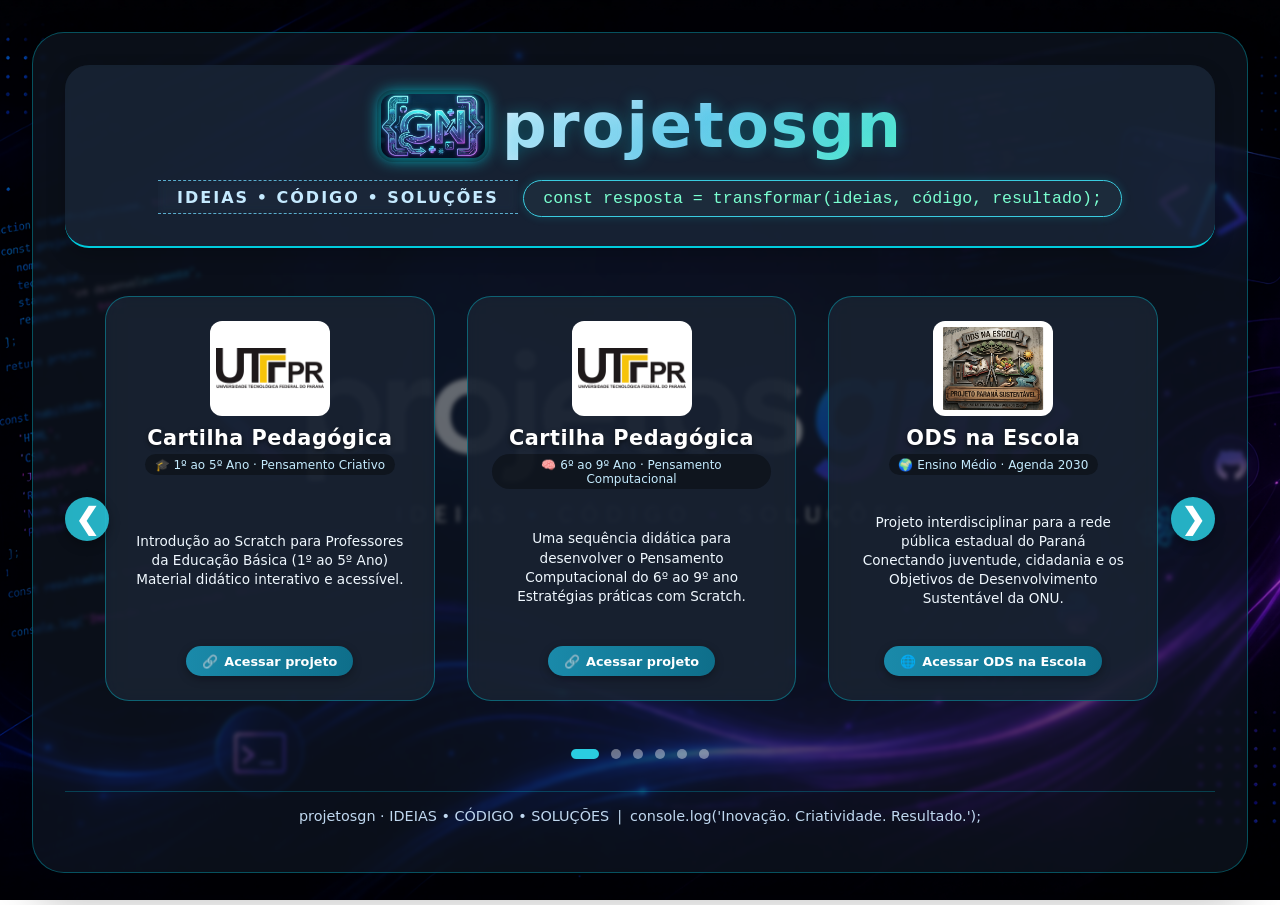
==== commit 65e4304d: "Atualização no carrocel" ====
--- a/index.html
+++ b/index.html
@@ -9,9 +9,12 @@
         código limpo e soluções transformadoras. Cada slide representa
         um projeto ou seção institucional, com navegação por botões
         e indicadores visuais.
-
+        
+        🆕 VERSÃO CARROSSEL ATUALIZADA: Adotado sistema de scroll suave
+        com navegação por setas e indicadores clicáveis.
+        
     Autor : Gisele Nunes
-    Data  : 2026
+    Data  : 2026 (Atualizado com sistema de carrossel estilo projetosrb)
     ===================================================================
 -->
 
@@ -38,6 +41,7 @@
             </div>
         </div>
 
+        <!-- CARROSSEL ATUALIZADO - Sistema de scroll suave -->
         <div class="carrossel-container">
             <div class="carrossel-slides" id="carrosselSlides">
                 <div class="carrossel-item">
@@ -147,8 +151,13 @@
                 </div>
             </div>
 
-            <button class="carrossel-btn carrossel-btn-prev" id="btnPrev" aria-label="Anterior">❮</button>
-            <button class="carrossel-btn carrossel-btn-next" id="btnNext" aria-label="Próximo">❯</button>
+            <button class="carrossel-btn carrossel-btn-prev" id="btnPrev" aria-label="Projeto anterior">
+                ❮
+            </button>
+
+            <button class="carrossel-btn carrossel-btn-next" id="btnNext" aria-label="Próximo projeto">
+                ❯
+            </button>
 
             <div class="carrossel-indicadores" id="carrosselIndicadores"></div>
         </div>
--- a/assets/css/style.css
+++ b/assets/css/style.css
@@ -6,8 +6,12 @@
         incluindo layout do carrossel de projetos, página sobre, efeitos de vidro
         (glassmorphism), responsividade e animações. Garante uma experiência
         visual moderna, legível e consistente em diferentes dispositivos.
+        
+        🆕 VERSÃO CARROSSEL ATUALIZADA: Estilos adaptados para scroll suave
+        com navegação por setas e indicadores clicáveis (sistema projetosrb).
+        
     Autor : Gisele Nunes
-    Data  : 2026
+    Data  : 2026 (Atualizado com sistema de carrossel estilo projetosrb)
 ===================================================================*/
 
 /* ==========================================================================
@@ -174,29 +178,50 @@
 }
 
 /* ==========================================================================
-   5. CARROSSEL DE PROJETOS - 2 CARDS POR VEZ COM ROLAGEM UM A UM
+   5. CARROSSEL DE PROJETOS - SISTEMA DE SCROLL SUAVE (ESTILO PROJETOSRB)
    ========================================================================== */
 
 .carrossel-container {
     position: relative;
-    margin: 1.5rem auto;
-    padding: 0 3.5rem;
-    overflow: hidden;
-    width: 95%;
+    margin: 2rem 0;
+    padding: 0 2.5rem;
 }
 
 .carrossel-slides {
     display: flex;
-    transition: transform 0.4s ease-out;
-    width: 100%;
-    will-change: transform;
-    gap: 1.5rem;
+    overflow-x: auto;
+    scroll-snap-type: x mandatory;
+    gap: 2rem;
+    padding: 1rem 0.5rem;
+    scroll-behavior: smooth;
+    -webkit-overflow-scrolling: touch;
+    scrollbar-width: thin;
+    scrollbar-color: #2acce0 rgba(255, 255, 255, 0.2);
+}
+
+.carrossel-slides::-webkit-scrollbar {
+    height: 8px;
+}
+
+.carrossel-slides::-webkit-scrollbar-track {
+    background: rgba(255, 255, 255, 0.2);
+    border-radius: 10px;
+}
+
+.carrossel-slides::-webkit-scrollbar-thumb {
+    background: #2acce0;
+    border-radius: 10px;
 }
 
 .carrossel-item {
-    flex-shrink: 0;
-    min-width: 0;
-    padding: 0.5rem;
+    flex: 0 0 calc(33.333% - 1.35rem);
+    min-width: 280px;
+    scroll-snap-align: start;
+    transition: transform 0.3s ease, opacity 0.3s ease;
+}
+
+.carrossel-item:hover {
+    transform: scale(1.02);
 }
 
 .card-projeto {
@@ -310,36 +335,29 @@
 }
 
 /* ==========================================================================
-   6. BOTÕES DE NAVEGAÇÃO DO CARROSSEL - COMPLETAMENTE VISÍVEIS
+   6. BOTÕES DE NAVEGAÇÃO DO CARROSSEL (SETAS)
    ========================================================================== */
 
 .carrossel-btn {
     position: absolute;
     top: 50%;
     transform: translateY(-50%);
-    background: rgba(30, 55, 75, 0.95);
-    border: 2px solid #2acce0;
-    color: #c0ecff;
-    font-size: 1.8rem;
-    width: 48px;
-    height: 48px;
+    background: rgba(42, 204, 224, 0.85);
+    backdrop-filter: blur(4px);
+    border: none;
+    width: 44px;
+    height: 44px;
     border-radius: 50%;
     cursor: pointer;
-    backdrop-filter: blur(8px);
-    transition: 0.2s;
+    font-size: 1.8rem;
     font-weight: bold;
+    color: white;
+    display: flex;
+    align-items: center;
+    justify-content: center;
+    transition: all 0.2s ease;
     z-index: 10;
-    box-shadow: 0 2px 10px rgba(0, 0, 0, 0.3);
-    display: flex;
-    align-items: center;
-    justify-content: center;
-}
-
-.carrossel-btn:hover {
-    background: #2acce0;
-    color: #1a2a3a;
-    border-color: white;
-    transform: translateY(-50%) scale(1.1);
+    box-shadow: 0 4px 12px rgba(0, 0, 0, 0.3);
 }
 
 .carrossel-btn-prev {
@@ -348,6 +366,16 @@
 
 .carrossel-btn-next {
     right: 0;
+}
+
+.carrossel-btn:hover {
+    background: #00ccdd;
+    transform: translateY(-50%) scale(1.1);
+    box-shadow: 0 6px 16px rgba(0, 0, 0, 0.4);
+}
+
+.carrossel-btn:active {
+    transform: translateY(-50%) scale(0.95);
 }
 
 /* ==========================================================================
@@ -357,24 +385,30 @@
 .carrossel-indicadores {
     display: flex;
     justify-content: center;
-    gap: 10px;
-    margin-top: 20px;
-}
-
-.dot {
+    gap: 0.75rem;
+    margin-top: 2rem;
+    flex-wrap: wrap;
+}
+
+.indicador {
     width: 10px;
     height: 10px;
-    background: rgba(74, 106, 130, 0.8);
-    border-radius: 30px;
+    border-radius: 50%;
+    background: rgba(255, 255, 255, 0.4);
     cursor: pointer;
-    transition: 0.2s;
-    border: none;
-}
-
-.dot.active {
+    transition: all 0.2s ease;
+    display: inline-block;
+}
+
+.indicador.ativo {
     background: #2acce0;
-    width: 24px;
-    box-shadow: 0 0 8px #2acce0;
+    width: 28px;
+    border-radius: 12px;
+}
+
+.indicador:hover {
+    background: rgba(42, 204, 224, 0.7);
+    transform: scale(1.2);
 }
 
 /* ==========================================================================
@@ -489,35 +523,6 @@
     background: linear-gradient(95deg, #2ac0e0, #1a90b0);
     transform: scale(1.02);
     box-shadow: 0 0 8px rgba(0, 200, 220, 0.4);
-}
-
-.card-projeto {
-    background: rgba(25, 35, 50, 0.7);
-    backdrop-filter: blur(12px);
-    border-radius: 1.5rem;
-    padding: 1.5rem;
-    margin-bottom: 2rem;
-    border: 1px solid rgba(0, 200, 220, 0.4);
-    transition: all 0.3s ease;
-}
-
-.card-projeto:hover {
-    border-color: #00ddff;
-    box-shadow: 0 0 20px rgba(0, 200, 230, 0.25);
-    transform: translateY(-3px);
-    background: rgba(30, 42, 60, 0.75);
-}
-
-.card-projeto h3 {
-    font-size: 1.6rem;
-    margin-bottom: 1rem;
-    color: #ffffff;
-}
-
-.card-projeto .descricao-principal {
-    font-size: 1rem;
-    line-height: 1.6;
-    margin-bottom: 1rem;
 }
 
 .sobre-container h2 {
@@ -644,10 +649,6 @@
     font-weight: 500;
 }
 
-.footer-separator {
-    opacity: 0.6;
-}
-
 /* ==========================================================================
    9. FALLBACK PARA AVATAR
    ========================================================================== */
@@ -672,66 +673,25 @@
    10. RESPONSIVIDADE (MEDIA QUERIES)
    ========================================================================== */
 
-/* Desktop - 2 cards por vez */
-@media (min-width: 992px) {
+@media (max-width: 1200px) {
     .carrossel-item {
-        width: calc(50% - 0.75rem);
-    }
-
-    .carrossel-slides {
-        gap: 1.5rem;
-    }
-
+        flex: 0 0 calc(50% - 1rem);
+    }
+}
+
+@media (max-width: 680px) {
     .carrossel-container {
-        width: 90%;
-        padding: 0 3.5rem;
-    }
-
-    .carrossel-btn-prev {
-        left: 0;
-    }
-
-    .carrossel-btn-next {
-        right: 0;
-    }
-}
-
-/* Tablet - 2 cards */
-@media (min-width: 651px) and (max-width: 991px) {
+        padding: 0 1.5rem;
+    }
+
     .carrossel-item {
-        width: calc(50% - 0.75rem);
-    }
-
-    .carrossel-slides {
-        gap: 1.5rem;
-    }
-
-    .card-projeto {
-        min-height: 380px;
-    }
-
-    h1 {
-        font-size: 3rem;
-    }
-
-    .carrossel-container {
-        width: 92%;
-        padding: 0 3rem;
-    }
-
-    .carrossel-btn-prev {
-        left: 0;
-    }
-
-    .carrossel-btn-next {
-        right: 0;
-    }
-}
-
-/* Mobile Landscape - 1 card */
-@media (min-width: 481px) and (max-width: 650px) {
-    .carrossel-item {
-        width: calc(100% - 0rem);
+        flex: 0 0 calc(100% - 1rem);
+    }
+
+    .carrossel-btn {
+        width: 36px;
+        height: 36px;
+        font-size: 1.4rem;
     }
 
     body {
@@ -740,29 +700,6 @@
 
     .wrapper {
         padding: 1rem;
-    }
-
-    .carrossel-container {
-        padding: 0 2.5rem;
-        width: 95%;
-    }
-
-    .carrossel-slides {
-        gap: 1rem;
-    }
-
-    .carrossel-btn {
-        width: 40px;
-        height: 40px;
-        font-size: 1.5rem;
-    }
-
-    .carrossel-btn-prev {
-        left: 0;
-    }
-
-    .carrossel-btn-next {
-        right: 0;
     }
 
     h1 {
@@ -793,10 +730,6 @@
         font-size: 0.7rem;
         flex-direction: column;
         gap: 0.3rem;
-    }
-
-    .footer span:not(:first-child) {
-        display: none;
     }
 
     .perfil-linha {
@@ -859,29 +792,15 @@
     }
 }
 
-/* Mobile pequeno - 1 card */
 @media (max-width: 480px) {
-    .carrossel-item {
-        width: calc(100% - 0rem);
-    }
-
     .carrossel-container {
-        padding: 0 2rem;
-        width: 95%;
-    }
-
-    .carrossel-btn-prev {
-        left: 0;
-    }
-
-    .carrossel-btn-next {
-        right: 0;
+        padding: 0 1rem;
     }
 
     .carrossel-btn {
-        width: 36px;
-        height: 36px;
-        font-size: 1.3rem;
+        width: 32px;
+        height: 32px;
+        font-size: 1.2rem;
     }
 
     h1 {
@@ -936,16 +855,11 @@
     }
 }
 
-/* Suporte para telas muito grandes */
 @media (min-width: 1920px) {
     .wrapper {
         max-width: 1600px;
     }
 
-    .carrossel-item {
-        width: calc(50% - 0.75rem);
-    }
-
     h1 {
         font-size: 4.5rem;
     }
@@ -959,7 +873,50 @@
     }
 
     .carrossel-container {
-        width: 85%;
         padding: 0 4rem;
     }
+}
+
+/* Animações */
+@keyframes fadeUp {
+    0% {
+        opacity: 0;
+        transform: translateY(20px);
+    }
+
+    100% {
+        opacity: 1;
+        transform: translateY(0);
+    }
+}
+
+.card-projeto,
+.card-formacao {
+    animation: fadeUp 0.5s ease forwards;
+    opacity: 0;
+}
+
+.card-projeto:nth-child(1),
+.card-formacao:nth-child(1) {
+    animation-delay: 0.05s;
+}
+
+.card-projeto:nth-child(2),
+.card-formacao:nth-child(2) {
+    animation-delay: 0.1s;
+}
+
+.card-projeto:nth-child(3),
+.card-formacao:nth-child(3) {
+    animation-delay: 0.15s;
+}
+
+.card-projeto:nth-child(4),
+.card-formacao:nth-child(4) {
+    animation-delay: 0.2s;
+}
+
+.card-projeto:nth-child(5),
+.card-formacao:nth-child(5) {
+    animation-delay: 0.25s;
 }
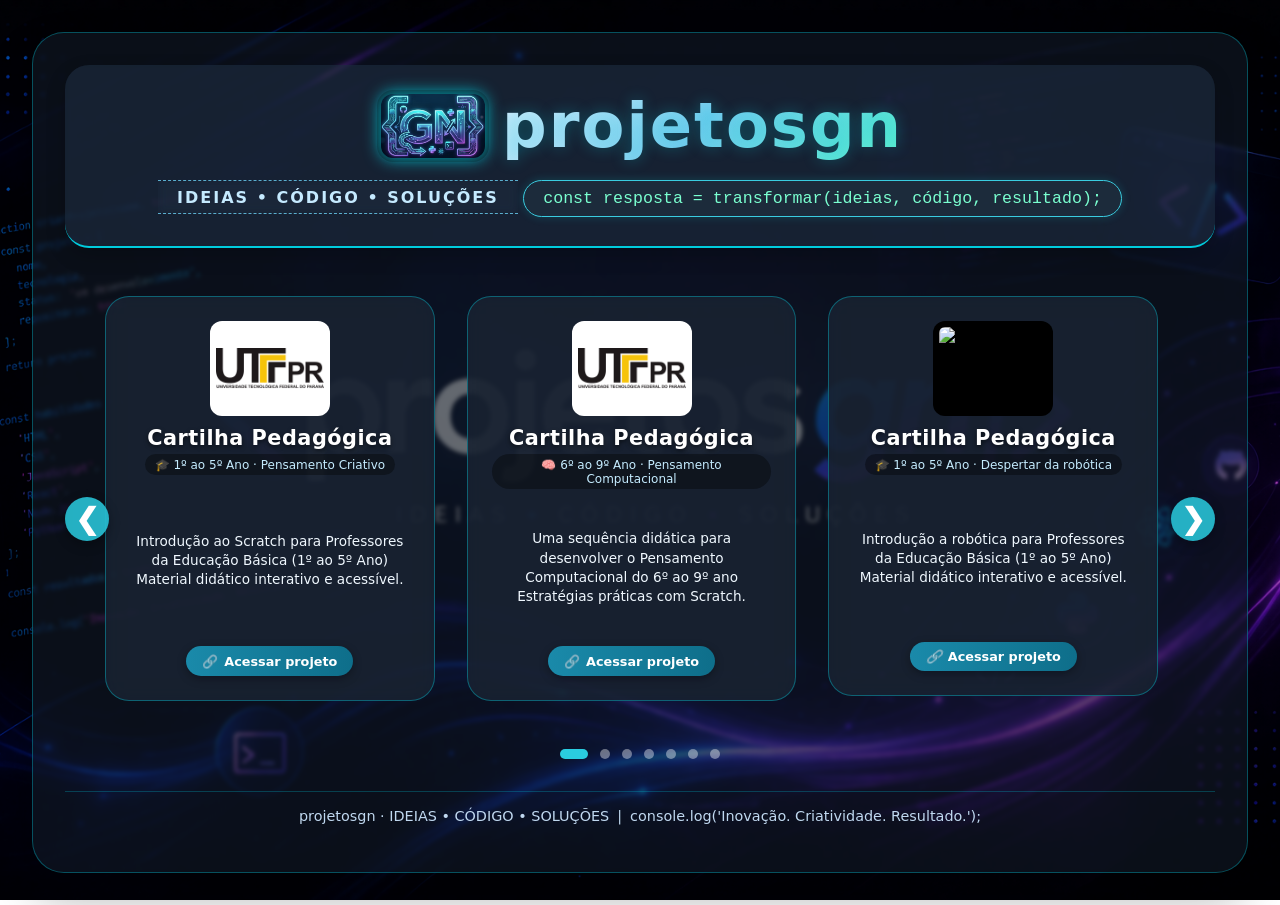
==== commit 000c8138: "Adição do projeto Cartilha Robótica" ====
--- a/index.html
+++ b/index.html
@@ -76,6 +76,21 @@
                             <span>🔗</span> Acessar projeto
                         </a>
                     </div>
+                </div>
+
+                <div class="carrossel-item card-projeto">
+                    <!-- Logo da Cartilha Robótica; classe adicional para fundo preto caso necessário no CSS -->
+                    <img src="assets/images/logo_robotica.png" alt="Logo Robótico" class="logo-projeto">
+                    <h3>Cartilha Pedagógica</h3>
+                    <div class="desc-curta">🎓 1º ao 5º Ano · Despertar da robótica </div>
+                    <div class="descricao-principal">
+                        Introdução a robótica para Professores da Educação Básica (1º ao 5º Ano)<br>
+                        Material didático interativo e acessível.
+                    </div>
+                    <a href="https://barbosa-rodrigo-1979.github.io/projeto_cartilha_robotica/index.html"
+                        class="btn-projeto" target="_blank" rel="noopener noreferrer">
+                        <i>🔗</i> Acessar projeto
+                    </a>
                 </div>
 
                 <div class="carrossel-item">
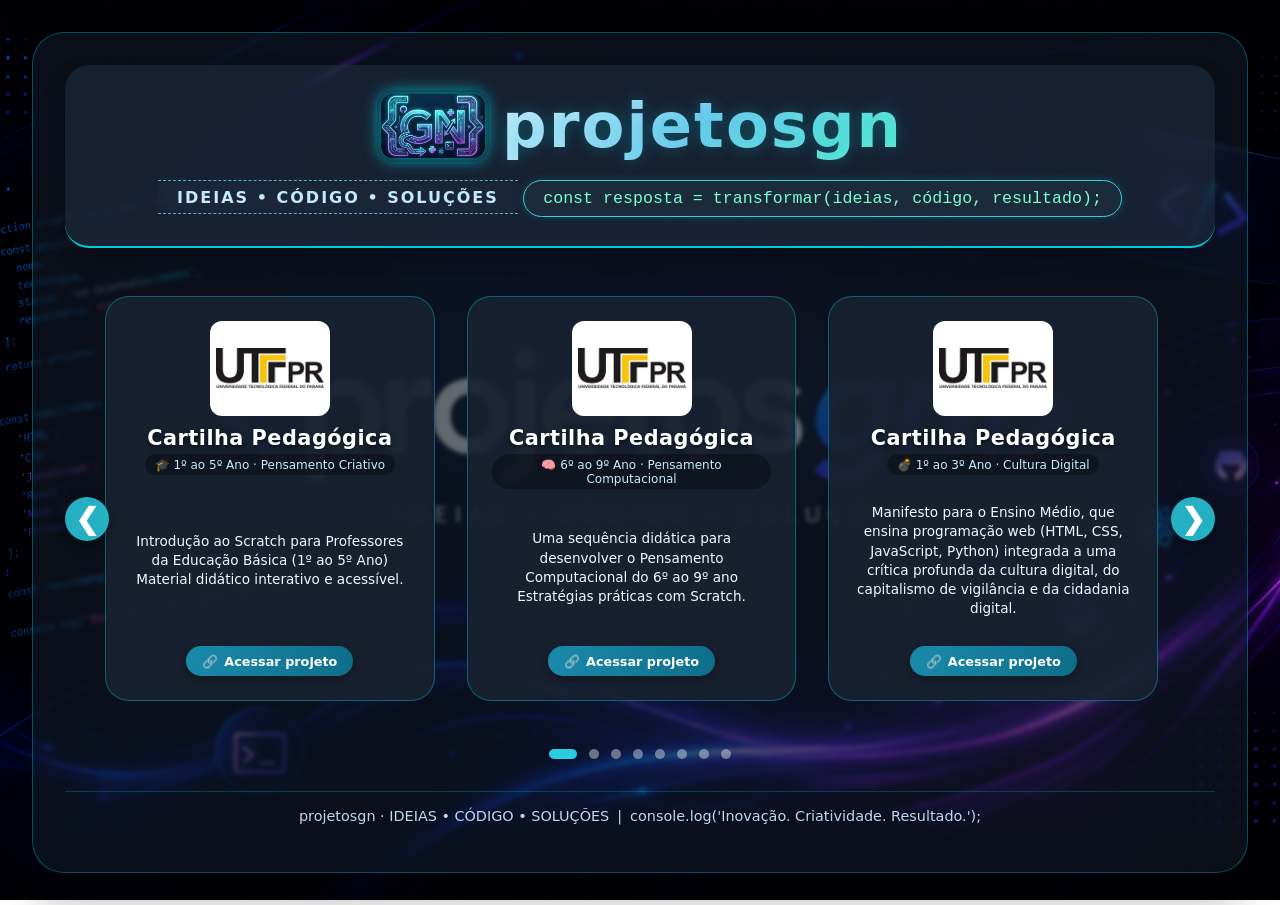
==== commit b3552522: "Adição do projeto Cultura Digital" ====
--- a/index.html
+++ b/index.html
@@ -44,6 +44,7 @@
         <!-- CARROSSEL ATUALIZADO - Sistema de scroll suave -->
         <div class="carrossel-container">
             <div class="carrossel-slides" id="carrosselSlides">
+
                 <div class="carrossel-item">
                     <div class="card-projeto">
                         <img src="assets/images/UTFPR_logo.png" alt="Logo UTFPR" class="logo-projeto"
@@ -73,6 +74,25 @@
                         </div>
                         <a href="https://barbosa-rodrigo-1979.github.io/scratch-na-educacao-basica-2/"
                             class="btn-projeto" target="_blank" rel="noopener noreferrer">
+                            <span>🔗</span> Acessar projeto
+                        </a>
+                    </div>
+                </div>
+
+                <div class="carrossel-item">
+                    <div class="card-projeto">
+                        <img src="assets/images/UTFPR_logo.png" alt="Logo UTFPR" class="logo-projeto"
+                            onerror="this.src='https://barbosa-rodrigo-1979.github.io/revolucao_digital/'">
+                        <h3>Cartilha Pedagógica</h3>
+                        <div class="desc-curta">💣 1º ao 3º Ano · Cultura Digital</div>
+                        <div class="descricao-principal">
+                            Manifesto para o Ensino Médio, que ensina programação web (HTML, CSS, JavaScript, Python)
+                            integrada
+                            a uma crítica profunda da cultura digital, do capitalismo de vigilância e da cidadania
+                            digital.
+                        </div>
+                        <a href="https://barbosa-rodrigo-1979.github.io/revolucao_digital/" class="btn-projeto"
+                            target="_blank" rel="noopener noreferrer">
                             <span>🔗</span> Acessar projeto
                         </a>
                     </div>
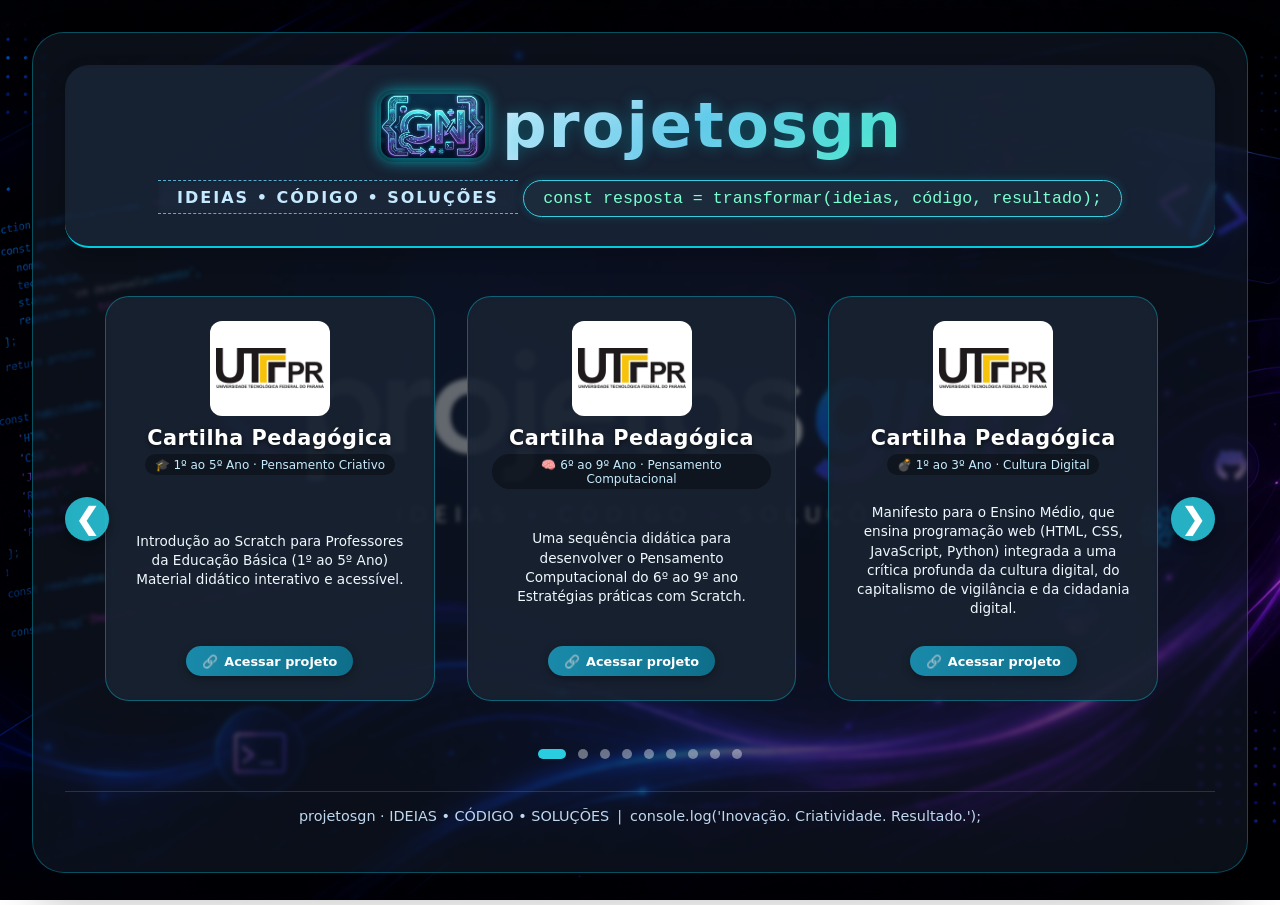
==== commit ce3ed73f: "Adição do projeto - ControleArduino: Aplicativo para Controle de Projetos com Arduino" ====
--- a/index.html
+++ b/index.html
@@ -115,6 +115,22 @@
 
                 <div class="carrossel-item">
                     <div class="card-projeto">
+                        <img src="assets/images/UTFPR_logo.png" alt="Logo UTFPR" class="logo-projeto"
+                            onerror="this.src='https://barbosa-rodrigo-1979.github.io/revolucao_digital/'">
+                        <h3>Controle Arduino</h3>
+                        <div class="desc-curta">💣 Aplicativo para Controle de Projetos com Arduino</div>
+                        <div class="descricao-principal">
+                           O ControleArduino é um aplicativo para dispositivos Android desenvolvido para facilitar a interação e o controle de projetos eletrônicos que utilizam a plataforma Arduino. 
+                        </div>
+                        <a href="https://barbosa-rodrigo-1979.github.io/ControleArduino/" class="btn-projeto"
+                            target="_blank" rel="noopener noreferrer">
+                            <span>🔗</span> Acessar projeto
+                        </a>
+                    </div>
+                </div>
+
+                <div class="carrossel-item">
+                    <div class="card-projeto">
                         <img src="assets/images/logo_ODS_3.png" alt="ODS na Escola"
                             class="logo-projeto logo-fundo-preto"
                             onerror="this.src='https://placehold.co/140x110?text=ODS+Escola&bg=1a8aaa&textColor=white'">
@@ -207,4 +223,4 @@
     <script src="assets/js/script.js"></script>
 </body>
 
-</html>+</html>
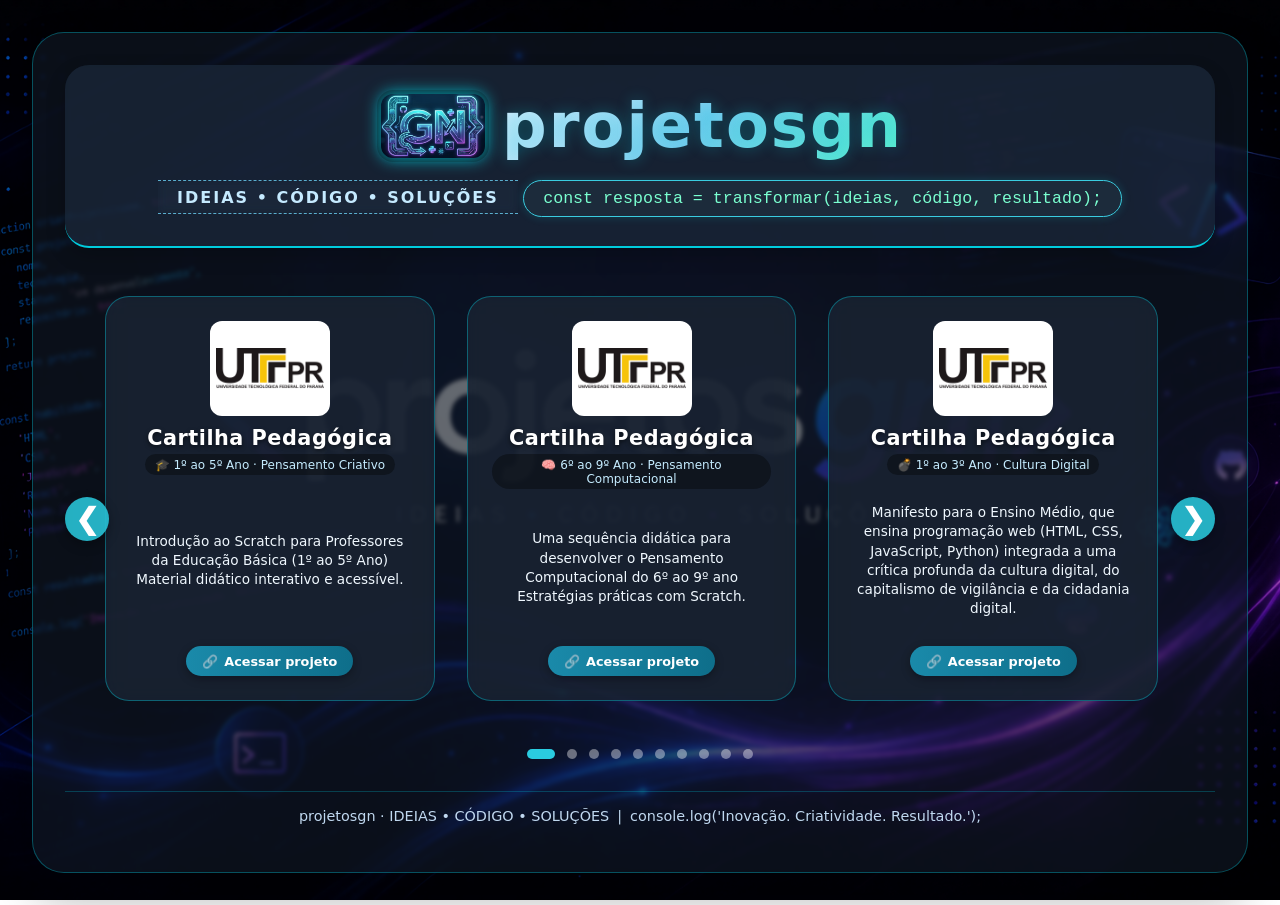
==== commit c6d0c519: "Adição do projeto Sogra 180°" ====
--- a/index.html
+++ b/index.html
@@ -113,6 +113,22 @@
                     </a>
                 </div>
 
+                                           <div class="carrossel-item">
+                    <div class="card-projeto">
+                        <img src="assets/images/UTFPR_logo.png" alt="Logo UTFPR" class="logo-projeto"
+                            onerror="this.src='https://barbosa-rodrigo-1979.github.io/revolucao_digital/'">
+                        <h3>Cartilha Pedagógica</h3>
+                        <div class="desc-curta">💣 Projeto - Sogra 180º</div>
+                        <div class="descricao-principal">
+                           O Projeto Sogra 180º é um kit didático embarcado que junta Arduino Uno, HC-SR04, servo SG90 e outras surpresas; basicamente uma sogra eletrônica que enxerga longe e reclama em 180 graus.
+                        </div>
+                        <a href="https://barbosa-rodrigo-1979.github.io/sogra_180-/" class="btn-projeto"  
+                            target="_blank" rel="noopener noreferrer">
+                            <span>🔗</span> Acessar projeto
+                        </a>
+                    </div>
+                </div>
+
                 <div class="carrossel-item">
                     <div class="card-projeto">
                         <img src="assets/images/UTFPR_logo.png" alt="Logo UTFPR" class="logo-projeto"
